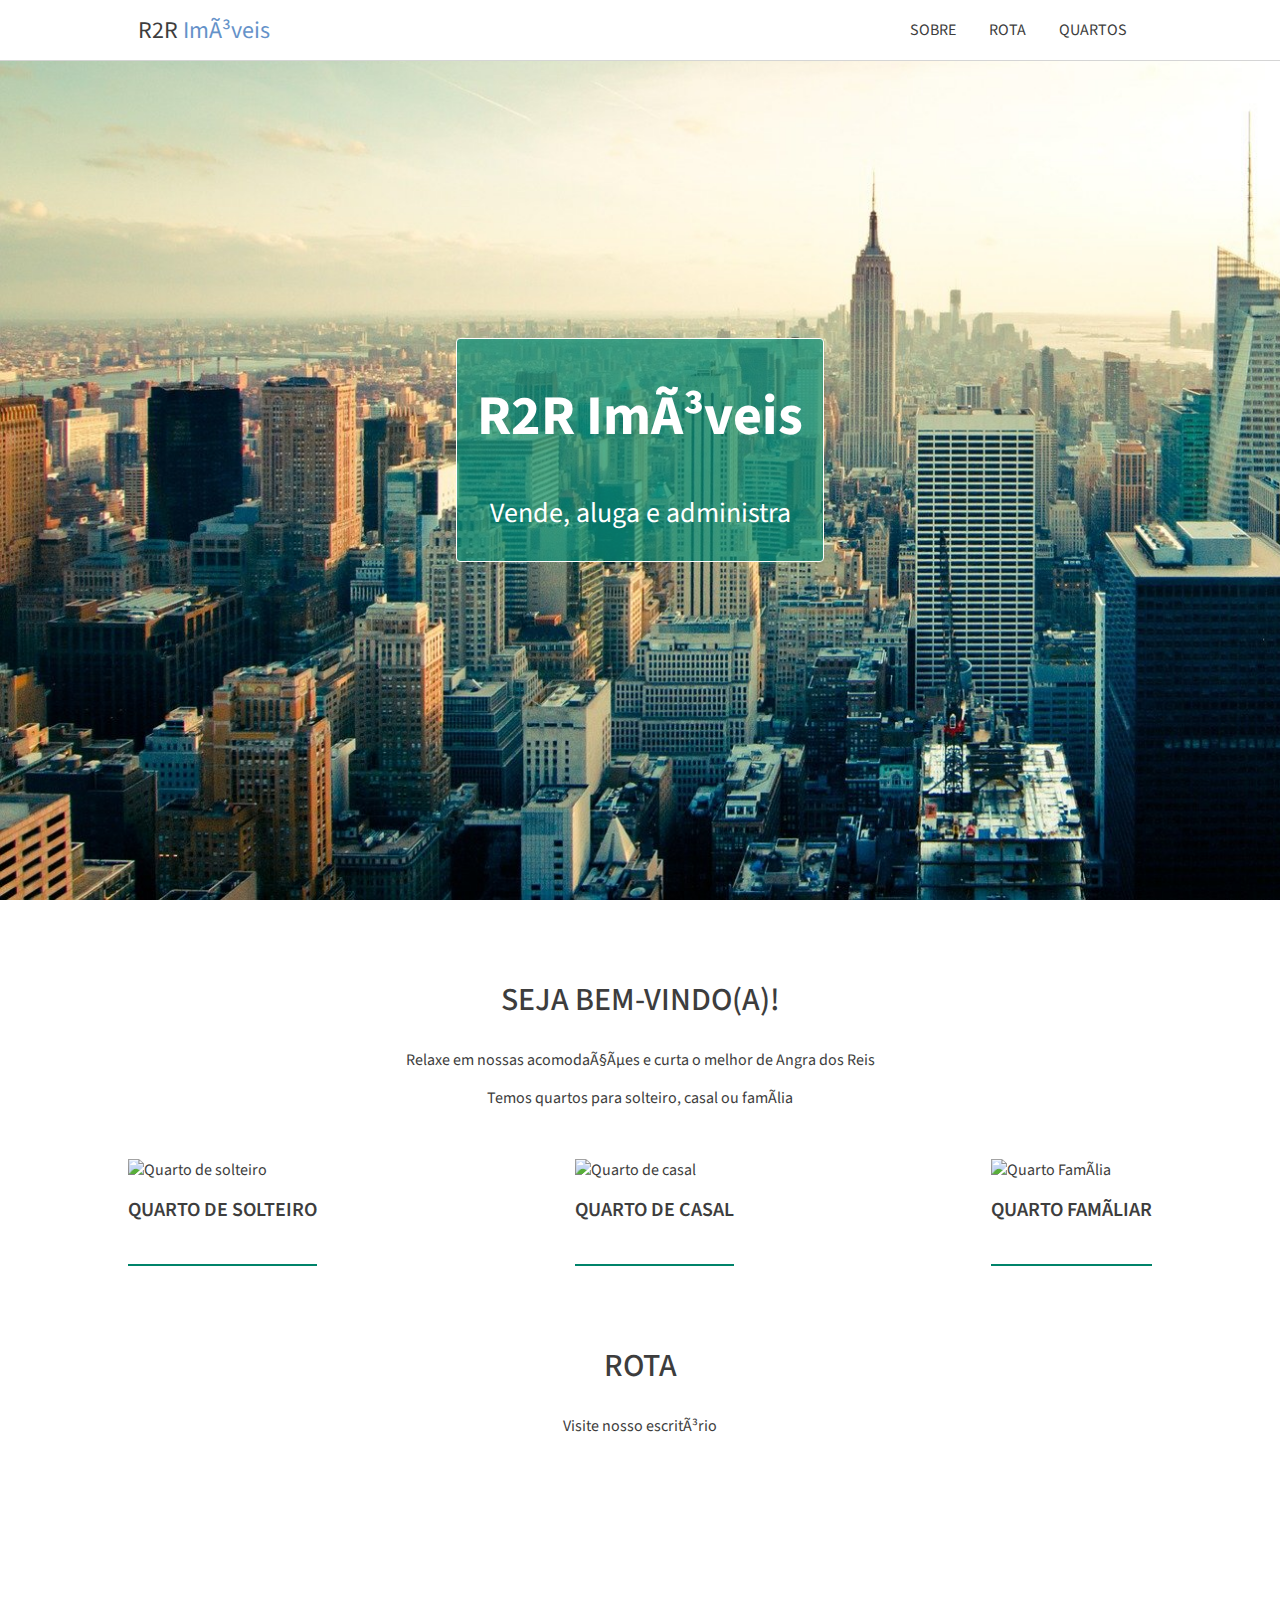
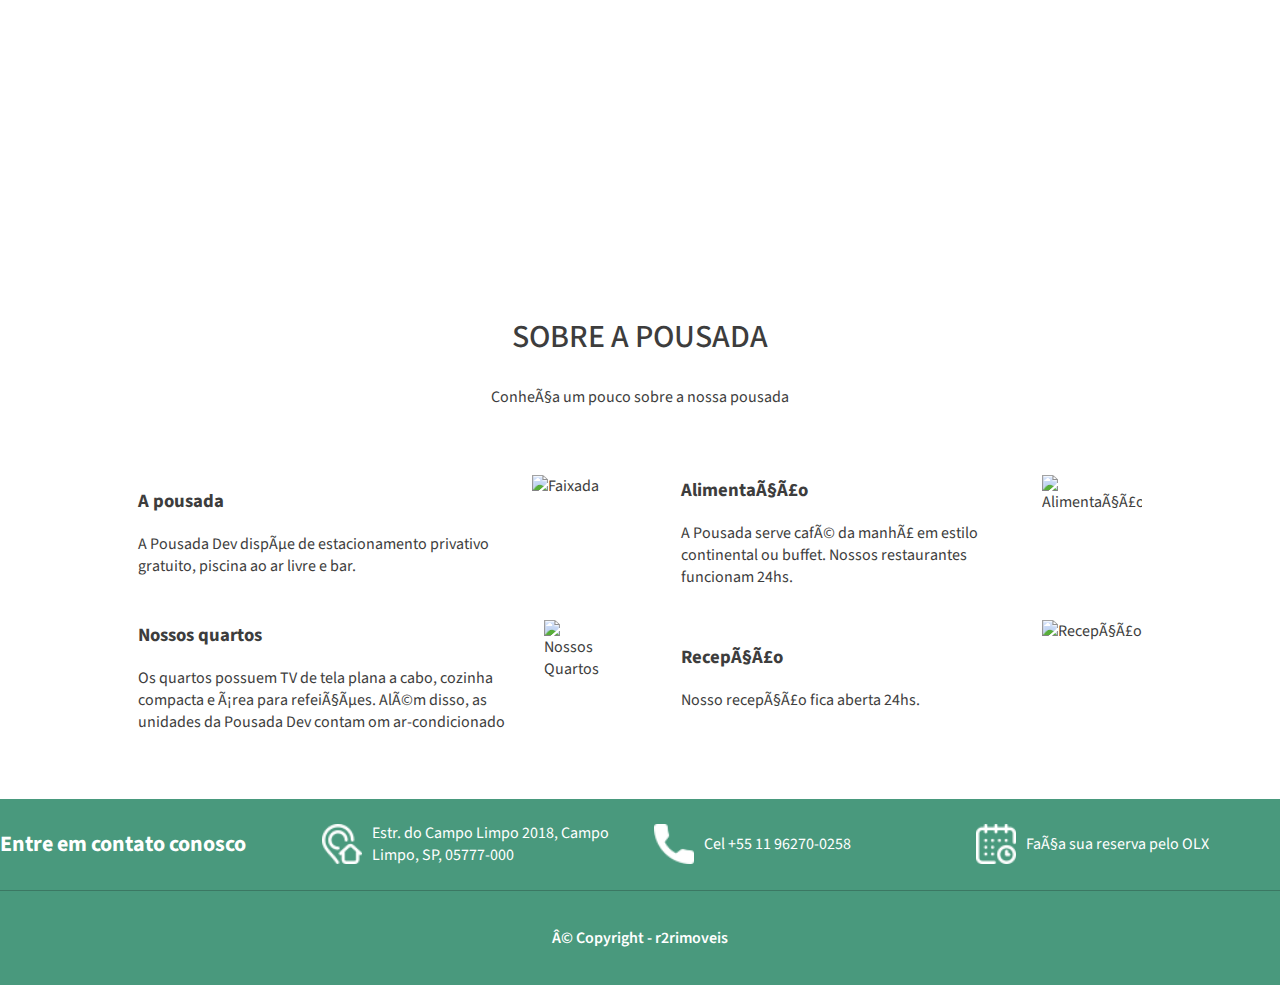
==== index.html @ be710195 "commit initial" ====
<!DOCTYPE html>
<html lang="pt=BR">

<head>
    <meta charset="UFT-8">
    <meta name="viewport" content="width=device-width, initial-scale=1.0">
    <link rel="stylesheet" href="style.css">
    <link href="https://fonts.googleapis.com/css2?family=Source+Sans+Pro:ital,wght@0,200;0,300;0,400;0,600;0,700;0,900;1,200;1,300;1,400;1,600;1,700;1,900&display=swap" rel="stylesheet">
    <title>R2R Imóveis</title>
</head>

<body>
    <div class="topo">
        <div class="limitar-container container">
            <a href="#" class="titulo">R2R <span>Imóveis</span></a>

            <div>
                <a class="link" href="#sobre">Sobre</a>
                <a class="link" href="#rota">Rota</a>
                <a class="link" href="quartos.html">Quartos</a>
            </div>
        </div>
    </div>

    <div>
        <div class="titulo-site">
            <div class="titulo-site-descricao">
                <h1>R2R Imóveis</h1>
                <p>Vende, aluga e administra</p>
            </div>
        </div>

        <div class="limitar-container titulo-box">
            <h2>Seja Bem-vindo(a)!</h2>
            <p>Relaxe em nossas acomodações e curta o melhor de Angra dos Reis</p>
            <p>Temos quartos para solteiro, casal ou família</p>
        </div>

        <div class="quartos limitar-container">
            <a href="quartos.html#solteiro" class="quarto">
                <img src="assets/quarto-solteiro1.jpg" title="Quarto de solteiro" alt="Quarto de solteiro" />
                <p>Quarto de Solteiro</p>
            </a>

            <a href="quartos.html#casal" class="quarto">
                <img src="assets/quarto-casal1.jpg" title="Quarto de casal" alt="Quarto de casal" />
                <p> Quarto de Casal</p>
            </a>

            <a href="quartos.html#familia" class="quarto">
                <img src="assets/quarto-familia1.jpg" title="Quarto Família" alt="Quarto Família" />
                <p>Quarto Famíliar</p>
            </a>
        </div>

        <div id="rota" class="limitar-container titulo-box">
            <h2>Rota</h2>
            <p>Visite nosso escritório</p>
        </div>

        <div class="container-rota">
            <iframe src="https://www.google.com/maps/embed?pb=!1m18!1m12!1m3!1d3655.0331739186922!2d-46.76894048521326!3d-23.63898297034805!2m3!1f0!2f0!3f0!3m2!1i1024!2i768!4f13.1!3m3!1m2!1s0x94ce53f2da364331%3A0xf12eb9d6894ebe27!2sR2RImoveis!5e0!3m2!1spt-BR!2sbr!4v1620959410190!5m2!1spt-BR!2sbr"
                width="100%" height="350" style="border:0;" allowfullscreen="" loading="lazy"></iframe>
        </div>

        <div id="sobre" class="limitar-container titulo-box container-descricao">
            <h2>Sobre a Pousada</h2>
            <p>Conheça um pouco sobre a nossa pousada</p>
        </div>

        <div class="limitar-container descricoes">
            <div class="descricao">
                <div class="descricao-conteudo">
                    <h3>A pousada</h3>
                    <p>A Pousada Dev dispõe de estacionamento privativo gratuito, piscina ao ar livre e bar.</p>
                </div>
                <img class="descricao-img" src="assets/img1.jpg" title="Faixada" alt="Faixada" />
            </div>

            <div class="descricao">
                <div class="descricao-conteudo">
                    <h3>Alimentação</h3>
                    <p>A Pousada serve café da manhã em estilo continental ou buffet. Nossos restaurantes funcionam 24hs.</p>
                </div>
                <img class="descricao-img" src="assets/img3.jpg" title="Alimentação" alt="Alimentação" />
            </div>

            <div class="descricao">
                <div class="descricao-conteudo">
                    <h3>Nossos quartos</h3>
                    <p>Os quartos possuem TV de tela plana a cabo, cozinha compacta e área para refeições. Além disso, as unidades da Pousada Dev contam om ar-condicionado</p>
                </div>
                <img class="descricao-img" src="assets/img2.jpg" title="Nossos Quartos" alt="Nossos Quartos" />
            </div>

            <div class="descricao">
                <div class="descricao-conteudo">
                    <h3>Recepção</h3>
                    <p>Nosso recepção fica aberta 24hs.</p>
                </div>
                <img class="descricao-img" src="assets/img5.jpg" title="Recepção" alt="Recepção" />
            </div>
        </div>
    </div>


    <div class="rodape">
        <div class="timitar-container rodape-container">
            <div class="rodape-info">
                <h4>Entre em contato conosco</h4>
            </div>

            <a class="rodape-info rodape-link" target="_blank" href="https://goo.gl/maps/a3397i9UEbhdSEMMA">
                <img class="rodape-icone" src="assets/icones/endereco.png" title="Ícone endereco" alt="endereco">
                <p> Estr. do Campo Limpo 2018, Campo Limpo, SP, 05777-000</p>
            </a>

            <div class="rodape-info">
                <img class="rodape-icone" src="assets/icones/telefone.png" title="Telefone" alt="telefone" />
                <p>Cel +55 11 96270-0258</p>
            </div>

            <a class="rodape-info rodape-link" href="https://www.olx.com.br/perfil/r2rimoveis-89e0d348" target="_blank">
                <img class="rodape-icone" src="assets/icones/calendario.png" alt="calendario">
                <p>Faça sua reserva pelo OLX</p>
            </a>

            <div class="rodape-copright">
                <p>© Copyright - r2rimoveis</p>
            </div>
        </div>
    </div>

</body>

</html>
---- style.css ----
* {
    box-sizing: border-box;
}

body {
    margin: 0;
    padding: 0;
    color: #3d3d3d;
    font-family: 'Source Sans Pro', sans-serif;
    background-color: #fff;
}

.container {
    max-width: 1024px;
}

.topo {
    position: fixed;
    width: 100%;
    background-color: #fff;
    border-bottom: 1px solid #d5d5d5;
}

.topo .container {
    display: flex;
    align-items: center;
    justify-content: space-between;
    width: 100%;
    height: 60px;
    padding: 0 10px;
    margin: 0 auto;
}

.titulo {
    margin: 0 40px 0 0;
    font-size: 24px;
    text-decoration: none;
    color: #3d3d3d;
}

.link {
    text-transform: uppercase;
    line-height: 18px;
    text-decoration: none;
    padding: 0px 15px 10px 15px;
    color: #3d3d3d
}

.link:hover {
    border-bottom: 3px solid #6592c9;
}

.titulo span {
    color: #6592c9;
}

.titulo-site {
    background-image: url('assets/img-fundo.jpg');
    background-repeat: no-repeat;
    background-size: cover;
    height: 100vh;
    display: flex;
    justify-content: center;
    align-items: center;
}

.titulo-site-descricao {
    color: #fff;
    font-size: 28px;
    background-color: #0a9077b3;
    border: 1px solid;
    padding: 0 20px;
    border-radius: 4px;
    text-align: center;
}

.quartos {
    display: flex;
    justify-content: space-between;
}

.quarto {
    margin-right: 30px;
    padding-bottom: 20px;
    border-bottom: 2px solid #00836a;
    text-decoration: none;
    color: #3d3d3d;
}

.quarto:last-child {
    margin-right: 0px;
}

.limitar-container {
    max-width: 1024px;
    margin: 0 auto;
}

.container-rota {
    display: flex;
    align-items: center;
    justify-content: center;
}

.titulo-box {
    text-align: center;
    margin-bottom: 50px;
    padding-top: 50px;
}

.titulo-box h2 {
    font-size: 32px;
    font-weight: 500;
    text-transform: uppercase;
}

img {
    width: 100%;
}

.quarto p {
    font-size: 20px;
    font-weight: 600;
    text-transform: uppercase;
    text-align: center;
    margin-top: 15px;
}

.descricoes {
    display: flex;
    flex-wrap: wrap;
    justify-content: space-between;
    padding-bottom: 50px;
}

.descricao {
    display: flex;
    width: 45%;
    margin: 0 10px;
    align-items: center;
    justify-content: space-between;
}

.descricao-img {
    width: 100px;
    height: 113px;
    object-fit: cover;
    margin-left: 10px;
}

.rodape-copright {
    text-align: center;
    padding: 20px;
    border-top: 1px solid #3b7863;
    color: #fff;
    font-weight: 600;
    width: 100%;
}

.rodape {
    background-color: #49997d;
    color: #fff;
}

.rodape h4 {
    font-size: 22px;
}

.rodape-container {
    display: flex;
    flex-wrap: wrap;
    justify-content: space-between;
}

.rodape-info {
    width: 23%;
    display: flex;
    align-items: center;
}

.rodape-link {
    margin-right: 10px;
    color: #fff;
    text-decoration: none;
}

.rodape-icone {
    width: 40px;
    height: 40px;
    margin-right: 10px;
}
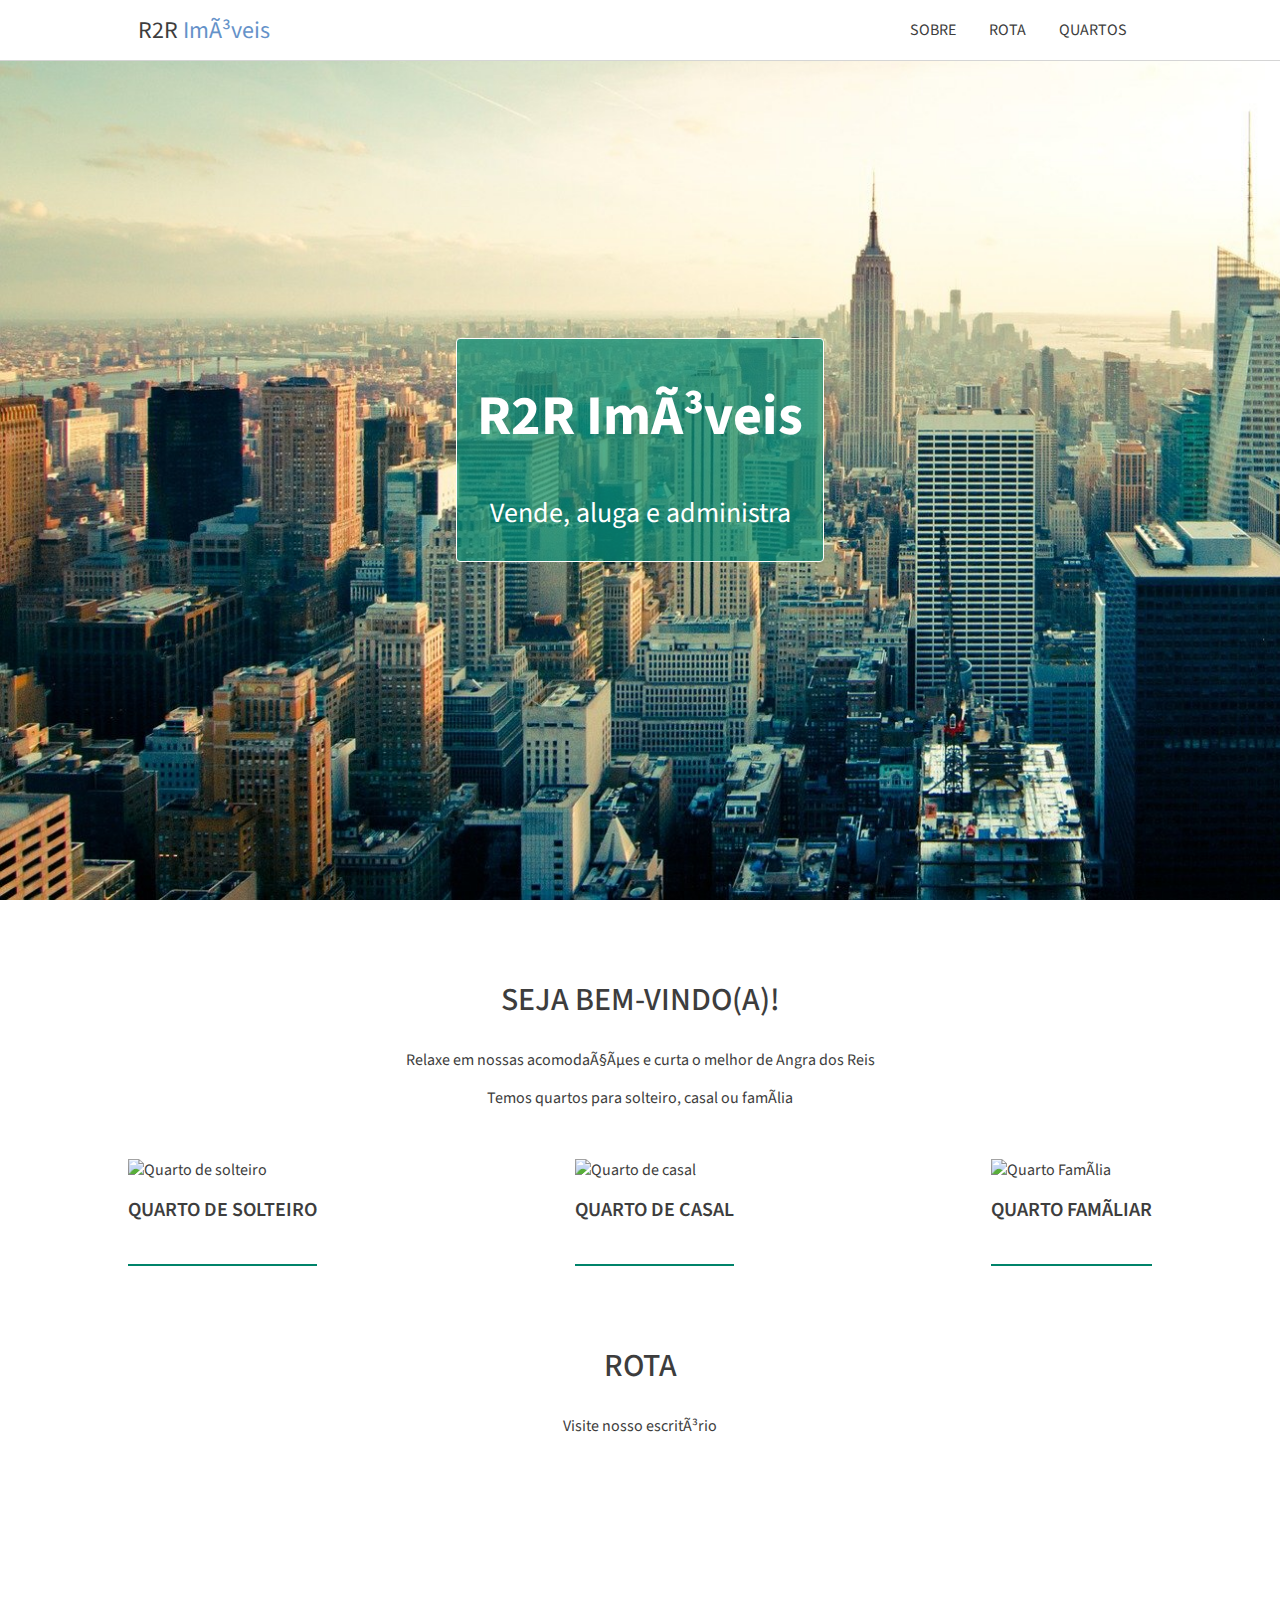
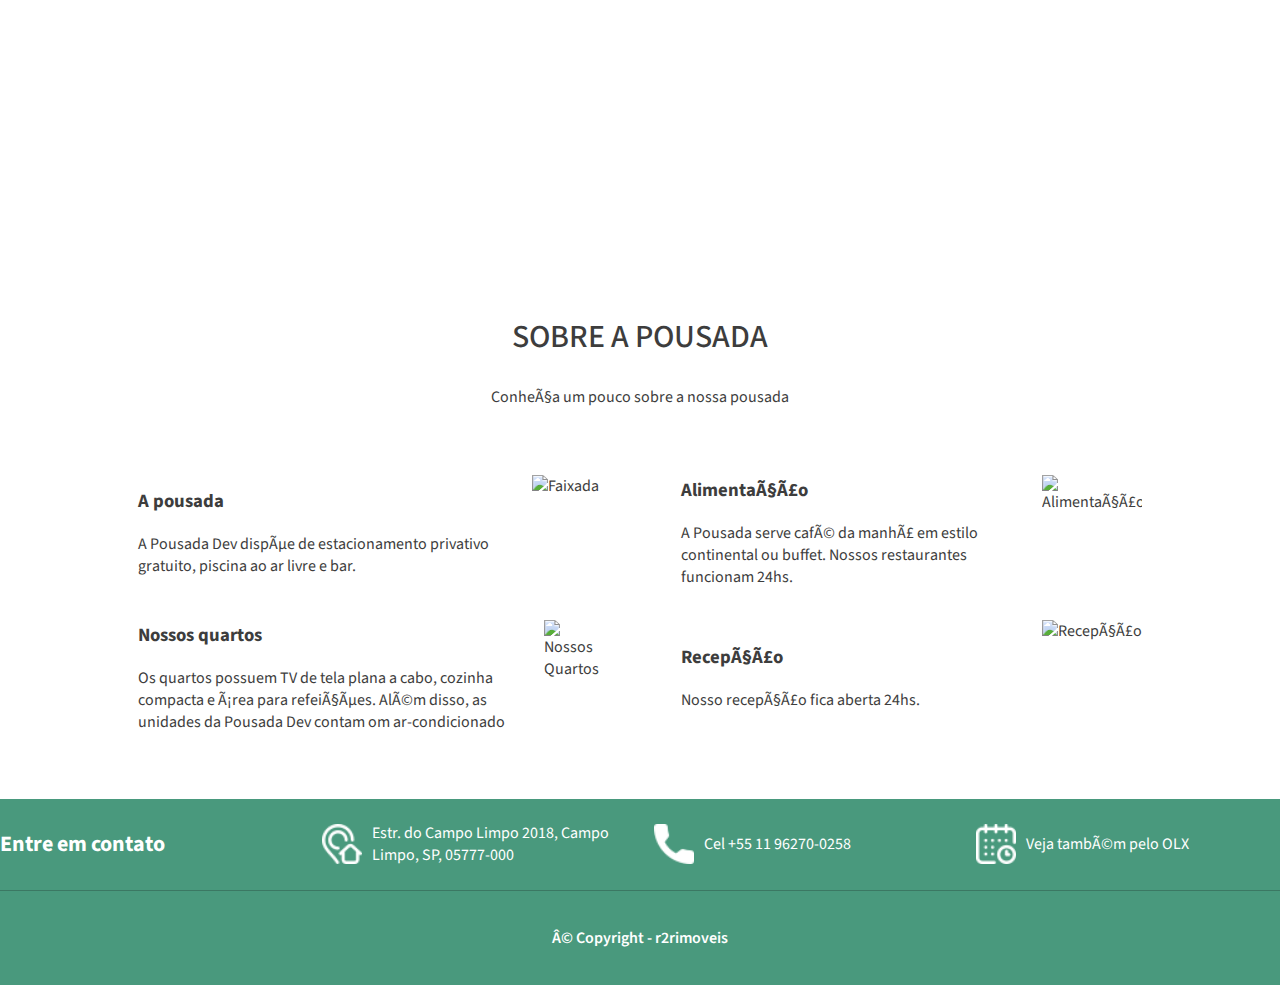
==== commit 1f4b00bf: "adicionado estilo css e atualizado alguns itens da pagina" ====
--- a/index.html
+++ b/index.html
@@ -107,7 +107,7 @@
     <div class="rodape">
         <div class="timitar-container rodape-container">
             <div class="rodape-info">
-                <h4>Entre em contato conosco</h4>
+                <h4>Entre em contato</h4>
             </div>
 
             <a class="rodape-info rodape-link" target="_blank" href="https://goo.gl/maps/a3397i9UEbhdSEMMA">
@@ -122,7 +122,7 @@
 
             <a class="rodape-info rodape-link" href="https://www.olx.com.br/perfil/r2rimoveis-89e0d348" target="_blank">
                 <img class="rodape-icone" src="assets/icones/calendario.png" alt="calendario">
-                <p>Faça sua reserva pelo OLX</p>
+                <p>Veja também pelo OLX</p>
             </a>
 
             <div class="rodape-copright">
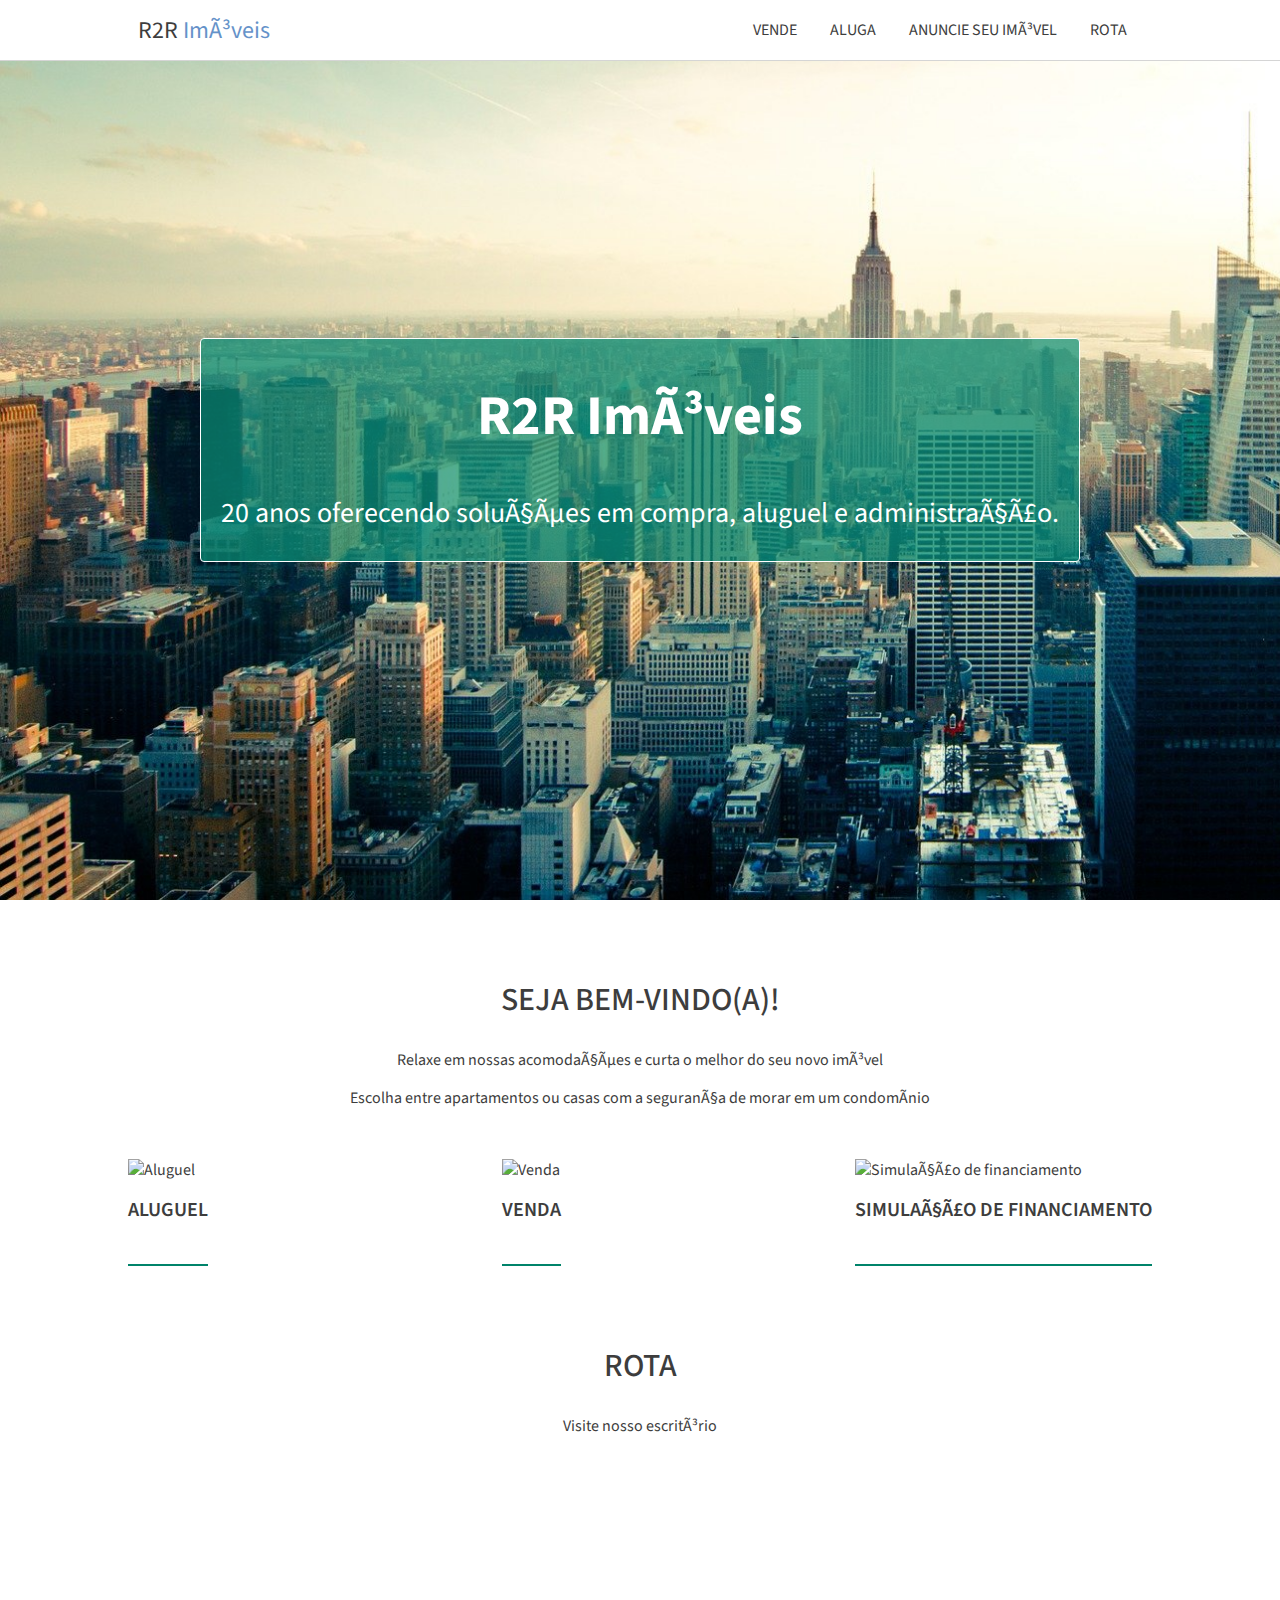
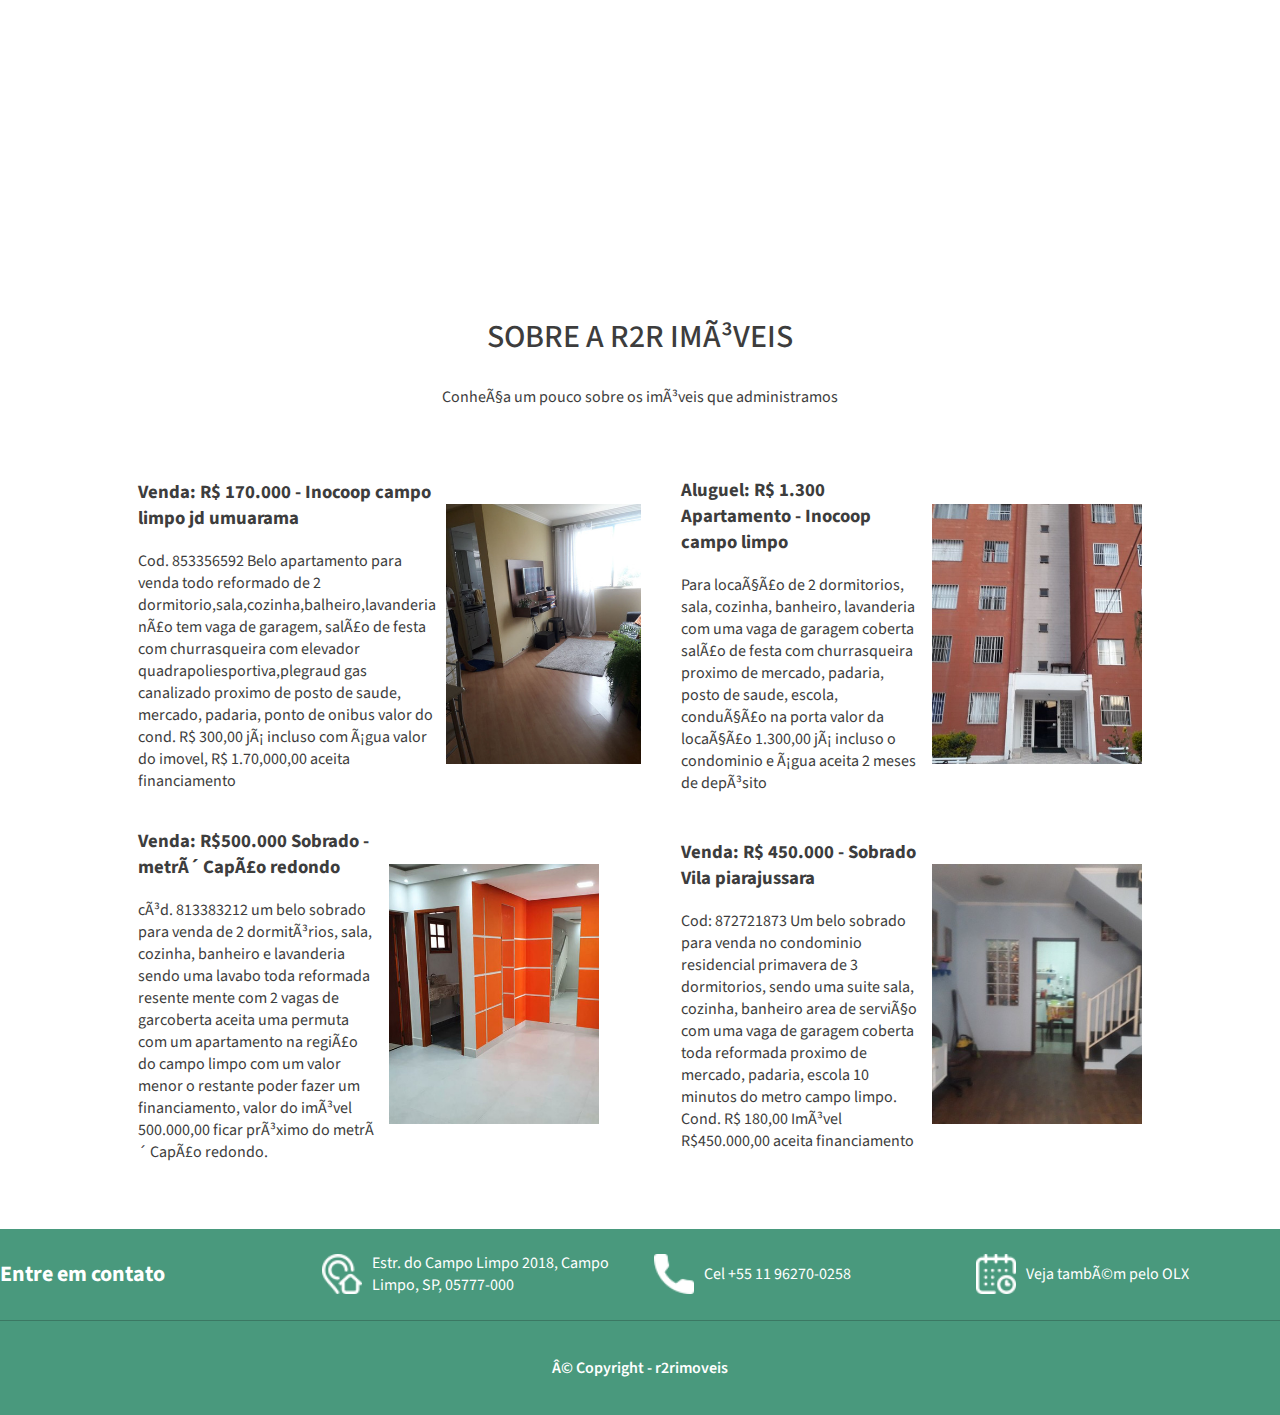
==== commit c61ea1bb: "refatorado index" ====
--- a/index.html
+++ b/index.html
@@ -13,11 +13,11 @@
     <div class="topo">
         <div class="limitar-container container">
             <a href="#" class="titulo">R2R <span>Imóveis</span></a>
-
             <div>
-                <a class="link" href="#sobre">Sobre</a>
+                <a class="link" href="#sobre">Vende</a>
+                <a class="link" href="aluga.html">Aluga</a>
+                <a class="link" href="Formulario.html">Anuncie seu imóvel</a>
                 <a class="link" href="#rota">Rota</a>
-                <a class="link" href="quartos.html">Quartos</a>
             </div>
         </div>
     </div>
@@ -26,30 +26,30 @@
         <div class="titulo-site">
             <div class="titulo-site-descricao">
                 <h1>R2R Imóveis</h1>
-                <p>Vende, aluga e administra</p>
+                <p>20 anos oferecendo soluções em compra, aluguel e administração.</p>
             </div>
         </div>
 
         <div class="limitar-container titulo-box">
             <h2>Seja Bem-vindo(a)!</h2>
-            <p>Relaxe em nossas acomodações e curta o melhor de Angra dos Reis</p>
-            <p>Temos quartos para solteiro, casal ou família</p>
+            <p>Relaxe em nossas acomodações e curta o melhor do seu novo imóvel</p>
+            <p>Escolha entre apartamentos ou casas com a segurança de morar em um condomínio</p>
         </div>
 
         <div class="quartos limitar-container">
-            <a href="quartos.html#solteiro" class="quarto">
-                <img src="assets/quarto-solteiro1.jpg" title="Quarto de solteiro" alt="Quarto de solteiro" />
-                <p>Quarto de Solteiro</p>
+            <a href="#" class="quarto">
+                <img src="assets/quarto-solteiro1.jpg" title="Aluguel" alt="Aluguel" />
+                <p>Aluguel</p>
             </a>
 
-            <a href="quartos.html#casal" class="quarto">
-                <img src="assets/quarto-casal1.jpg" title="Quarto de casal" alt="Quarto de casal" />
-                <p> Quarto de Casal</p>
+            <a href="#" class="quarto">
+                <img src="assets/quarto-casal1.jpg" title="Venda" alt="Venda" />
+                <p>Venda</p>
             </a>
 
-            <a href="quartos.html#familia" class="quarto">
-                <img src="assets/quarto-familia1.jpg" title="Quarto Família" alt="Quarto Família" />
-                <p>Quarto Famíliar</p>
+            <a href="#" class="quarto">
+                <img src="assets/quarto-familia1.jpg" title="Simulação de financiamento" alt="Simulação de financiamento" />
+                <p>Simulação de financiamento</p>
             </a>
         </div>
 
@@ -64,39 +64,43 @@
         </div>
 
         <div id="sobre" class="limitar-container titulo-box container-descricao">
-            <h2>Sobre a Pousada</h2>
-            <p>Conheça um pouco sobre a nossa pousada</p>
+            <h2>Sobre a R2R Imóveis</h2>
+            <p>Conheça um pouco sobre os imóveis que administramos</p>
         </div>
 
         <div class="limitar-container descricoes">
             <div class="descricao">
                 <div class="descricao-conteudo">
-                    <h3>A pousada</h3>
-                    <p>A Pousada Dev dispõe de estacionamento privativo gratuito, piscina ao ar livre e bar.</p>
+                    <h3>Venda: R$ 170.000 - Inocoop campo limpo jd umuarama </h3>
+                    <p>Cod. 853356592 Belo apartamento para venda todo reformado de 2 dormitorio,sala,cozinha,balheiro,lavanderia não tem vaga de garagem, salão de festa com churrasqueira com elevador quadrapoliesportiva,plegraud gas canalizado proximo de
+                        posto de saude, mercado, padaria, ponto de onibus valor do cond. R$ 300,00 já incluso com água valor do imovel, R$ 1.70,000,00 aceita financiamento</p>
                 </div>
                 <img class="descricao-img" src="assets/img1.jpg" title="Faixada" alt="Faixada" />
             </div>
 
             <div class="descricao">
                 <div class="descricao-conteudo">
-                    <h3>Alimentação</h3>
-                    <p>A Pousada serve café da manhã em estilo continental ou buffet. Nossos restaurantes funcionam 24hs.</p>
+                    <h3>Aluguel: R$ 1.300 Apartamento - Inocoop campo limpo</h3>
+                    <p>Para locação de 2 dormitorios, sala, cozinha, banheiro, lavanderia com uma vaga de garagem coberta salão de festa com churrasqueira proximo de mercado, padaria, posto de saude, escola, condução na porta valor da locação 1.300,00 já
+                        incluso o condominio e água aceita 2 meses de depósito</p>
                 </div>
                 <img class="descricao-img" src="assets/img3.jpg" title="Alimentação" alt="Alimentação" />
             </div>
 
             <div class="descricao">
                 <div class="descricao-conteudo">
-                    <h3>Nossos quartos</h3>
-                    <p>Os quartos possuem TV de tela plana a cabo, cozinha compacta e área para refeições. Além disso, as unidades da Pousada Dev contam om ar-condicionado</p>
+                    <h3>Venda: R$500.000 Sobrado - metrô Capão redondo</h3>
+                    <p>cód. 813383212 um belo sobrado para venda de 2 dormitórios, sala, cozinha, banheiro e lavanderia sendo uma lavabo toda reformada resente mente com 2 vagas de garcoberta aceita uma permuta com um apartamento na região do campo limpo
+                        com um valor menor o restante poder fazer um financiamento, valor do imóvel 500.000,00 ficar próximo do metrô Capão redondo.</p>
                 </div>
-                <img class="descricao-img" src="assets/img2.jpg" title="Nossos Quartos" alt="Nossos Quartos" />
+                <img class="descricao-img" src="assets/img4.jpg" title="Nossos Quartos" alt="Nossos Quartos" />
             </div>
 
             <div class="descricao">
                 <div class="descricao-conteudo">
-                    <h3>Recepção</h3>
-                    <p>Nosso recepção fica aberta 24hs.</p>
+                    <h3>Venda: R$ 450.000 - Sobrado Vila piarajussara</h3>
+                    <p>Cod: 872721873 Um belo sobrado para venda no condominio residencial primavera de 3 dormitorios, sendo uma suite sala, cozinha, banheiro area de serviço com uma vaga de garagem coberta toda reformada proximo de mercado, padaria, escola
+                        10 minutos do metro campo limpo. Cond. R$ 180,00 Imóvel R$450.000,00 aceita financiamento</p>
                 </div>
                 <img class="descricao-img" src="assets/img5.jpg" title="Recepção" alt="Recepção" />
             </div>
--- a/style.css
+++ b/style.css
@@ -64,6 +64,26 @@
     align-items: center;
 }
 
+.titulo-site-contrucao {
+    background-image: url('assets/contrucao.webp');
+    background-repeat: no-repeat;
+    background-size: cover;
+    height: 100vh;
+    display: flex;
+    justify-content: center;
+    align-items: center;
+}
+
+.titulo-site-contrucao2 {
+    background-image: url('assets/contrucao2.webp');
+    background-repeat: no-repeat;
+    background-size: cover;
+    height: 100vh;
+    display: flex;
+    justify-content: center;
+    align-items: center;
+}
+
 .titulo-site-descricao {
     color: #fff;
     font-size: 28px;
@@ -142,8 +162,8 @@
 }
 
 .descricao-img {
-    width: 100px;
-    height: 113px;
+    width: 210px;
+    height: 260px;
     object-fit: cover;
     margin-left: 10px;
 }
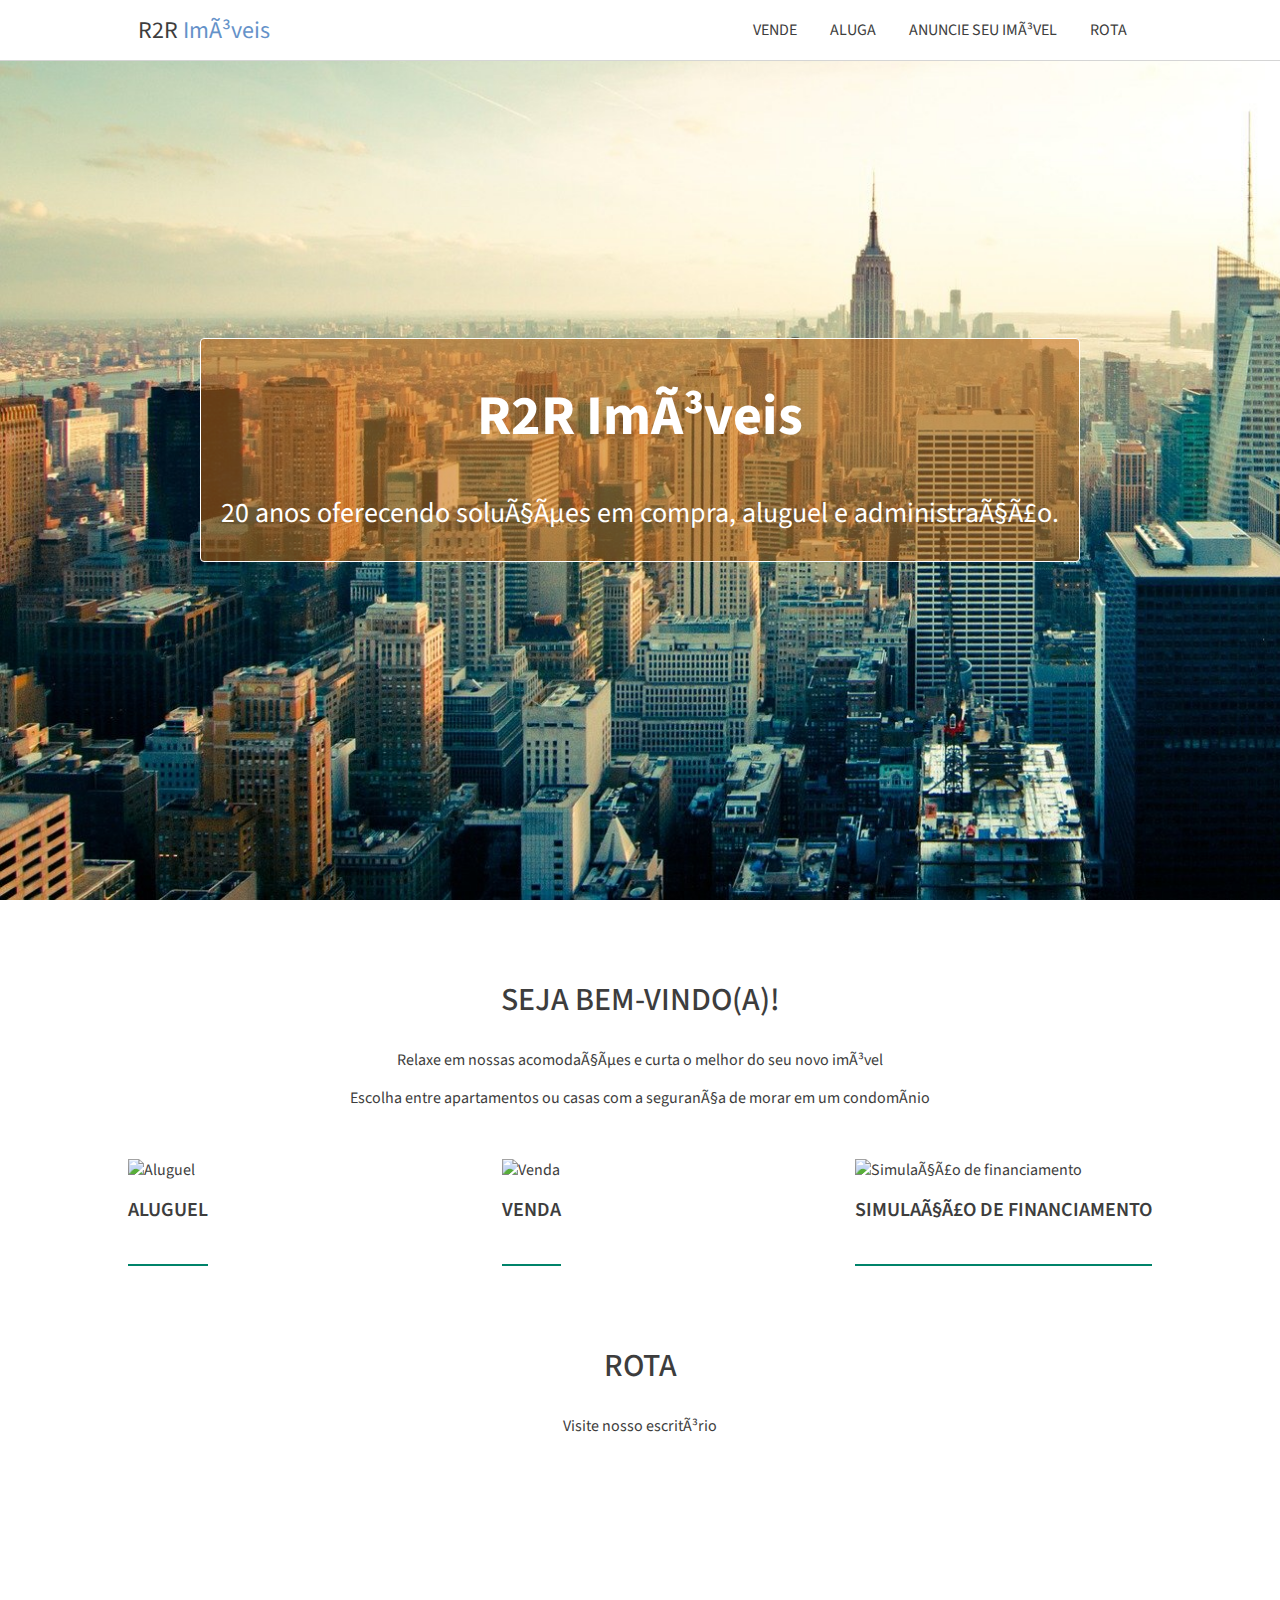
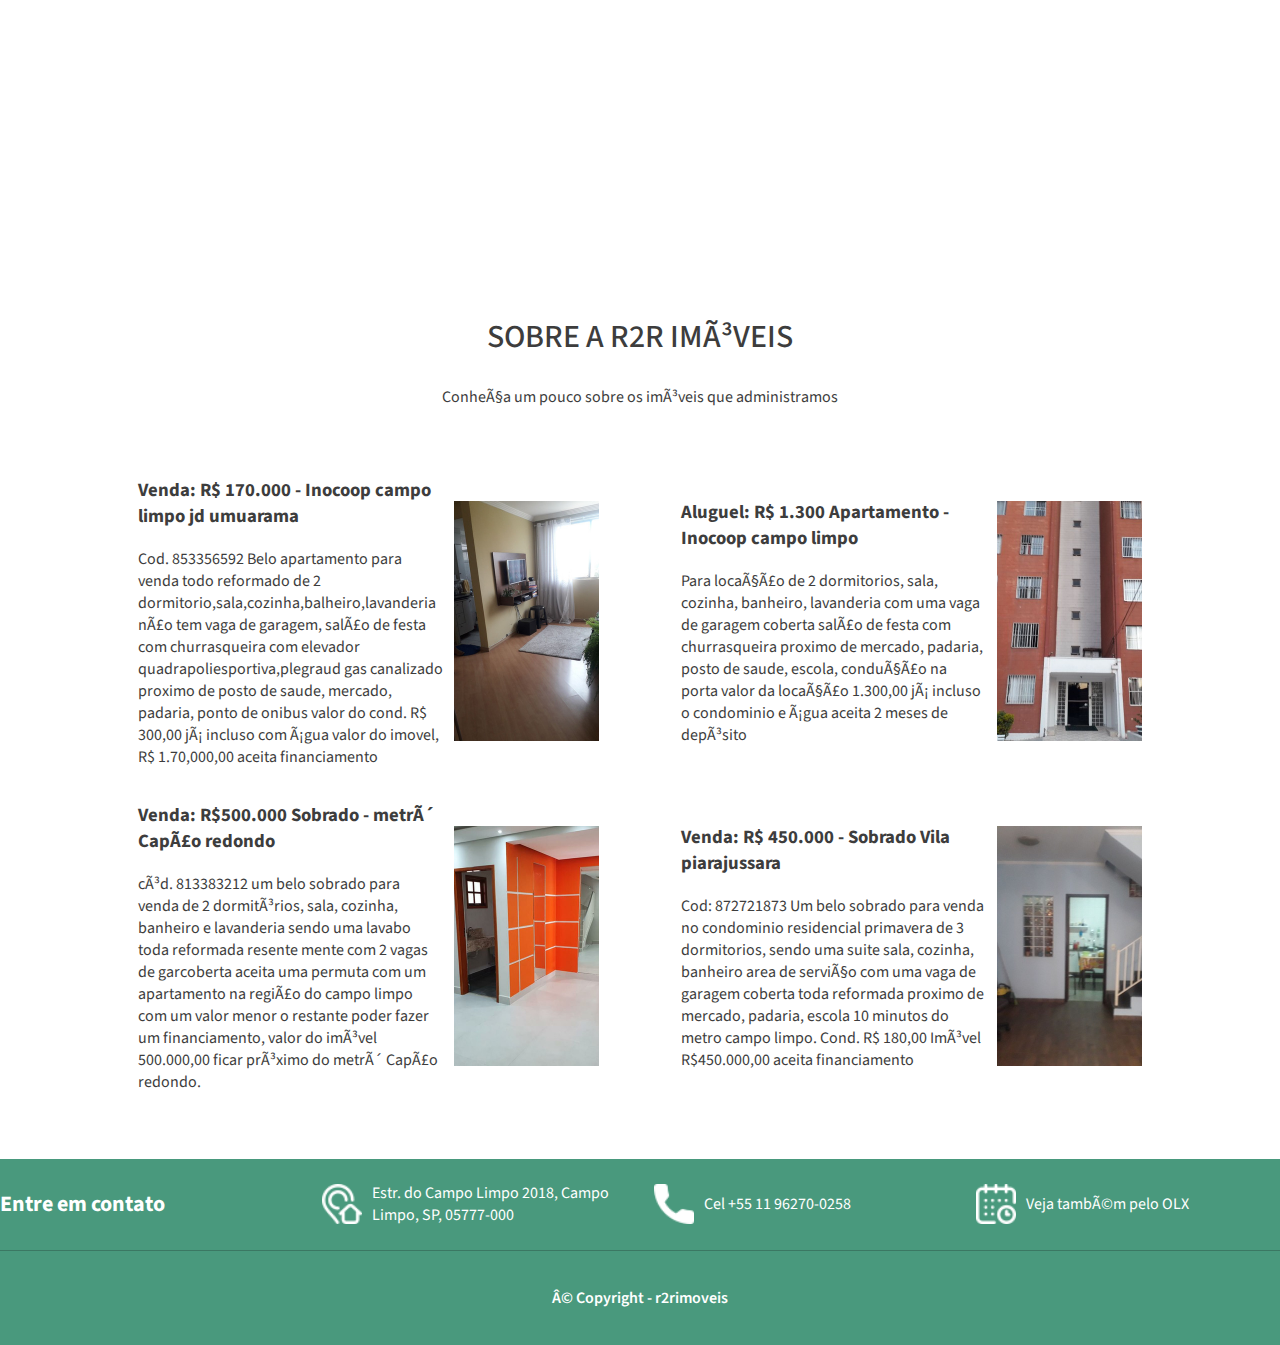
==== commit 3b1cbdff: "bugs lang" ====
--- a/index.html
+++ b/index.html
@@ -1,5 +1,5 @@
 <!DOCTYPE html>
-<html lang="pt=BR">
+<html lang="pt-BR">
 
 <head>
     <meta charset="UFT-8">
--- a/style.css
+++ b/style.css
@@ -87,7 +87,7 @@
 .titulo-site-descricao {
     color: #fff;
     font-size: 28px;
-    background-color: #0a9077b3;
+    background-color: #c4650d85;
     border: 1px solid;
     padding: 0 20px;
     border-radius: 4px;
@@ -162,8 +162,8 @@
 }
 
 .descricao-img {
-    width: 210px;
-    height: 260px;
+    width: 145px;
+    height: 240px;
     object-fit: cover;
     margin-left: 10px;
 }
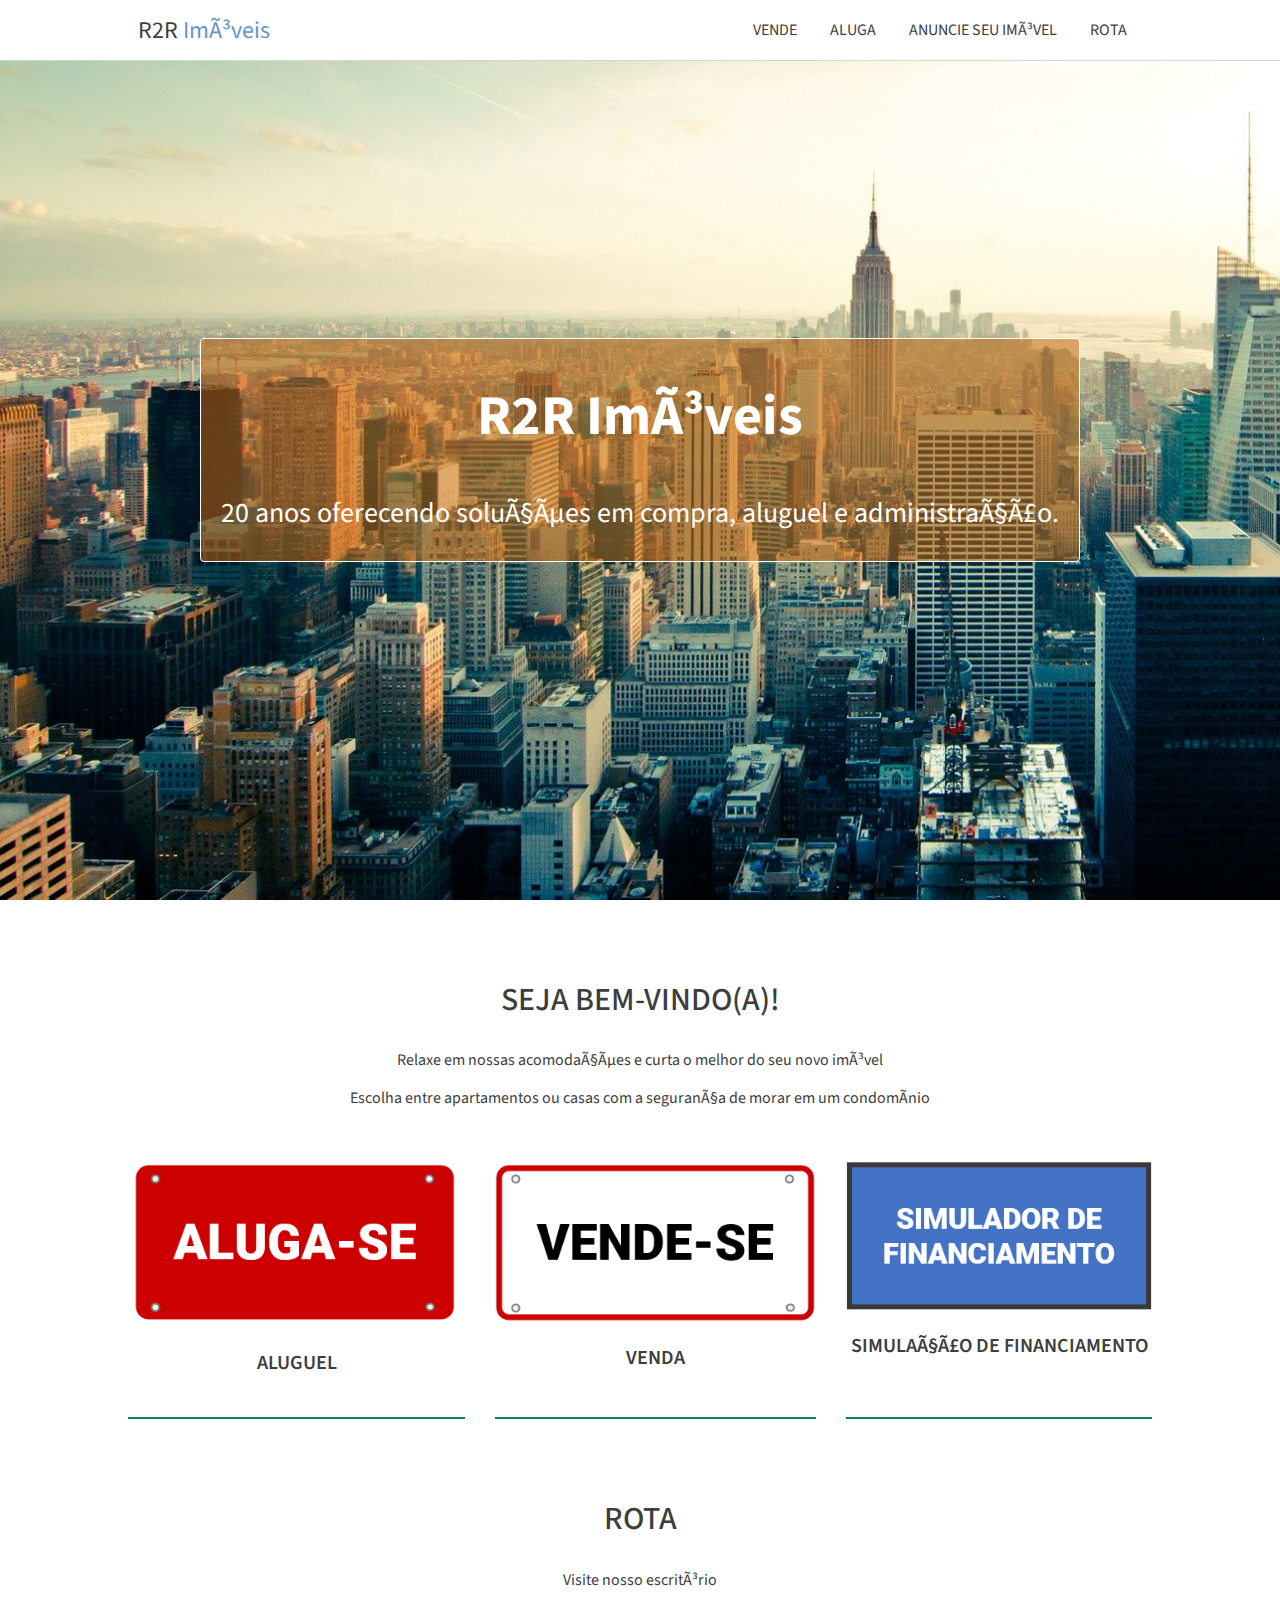
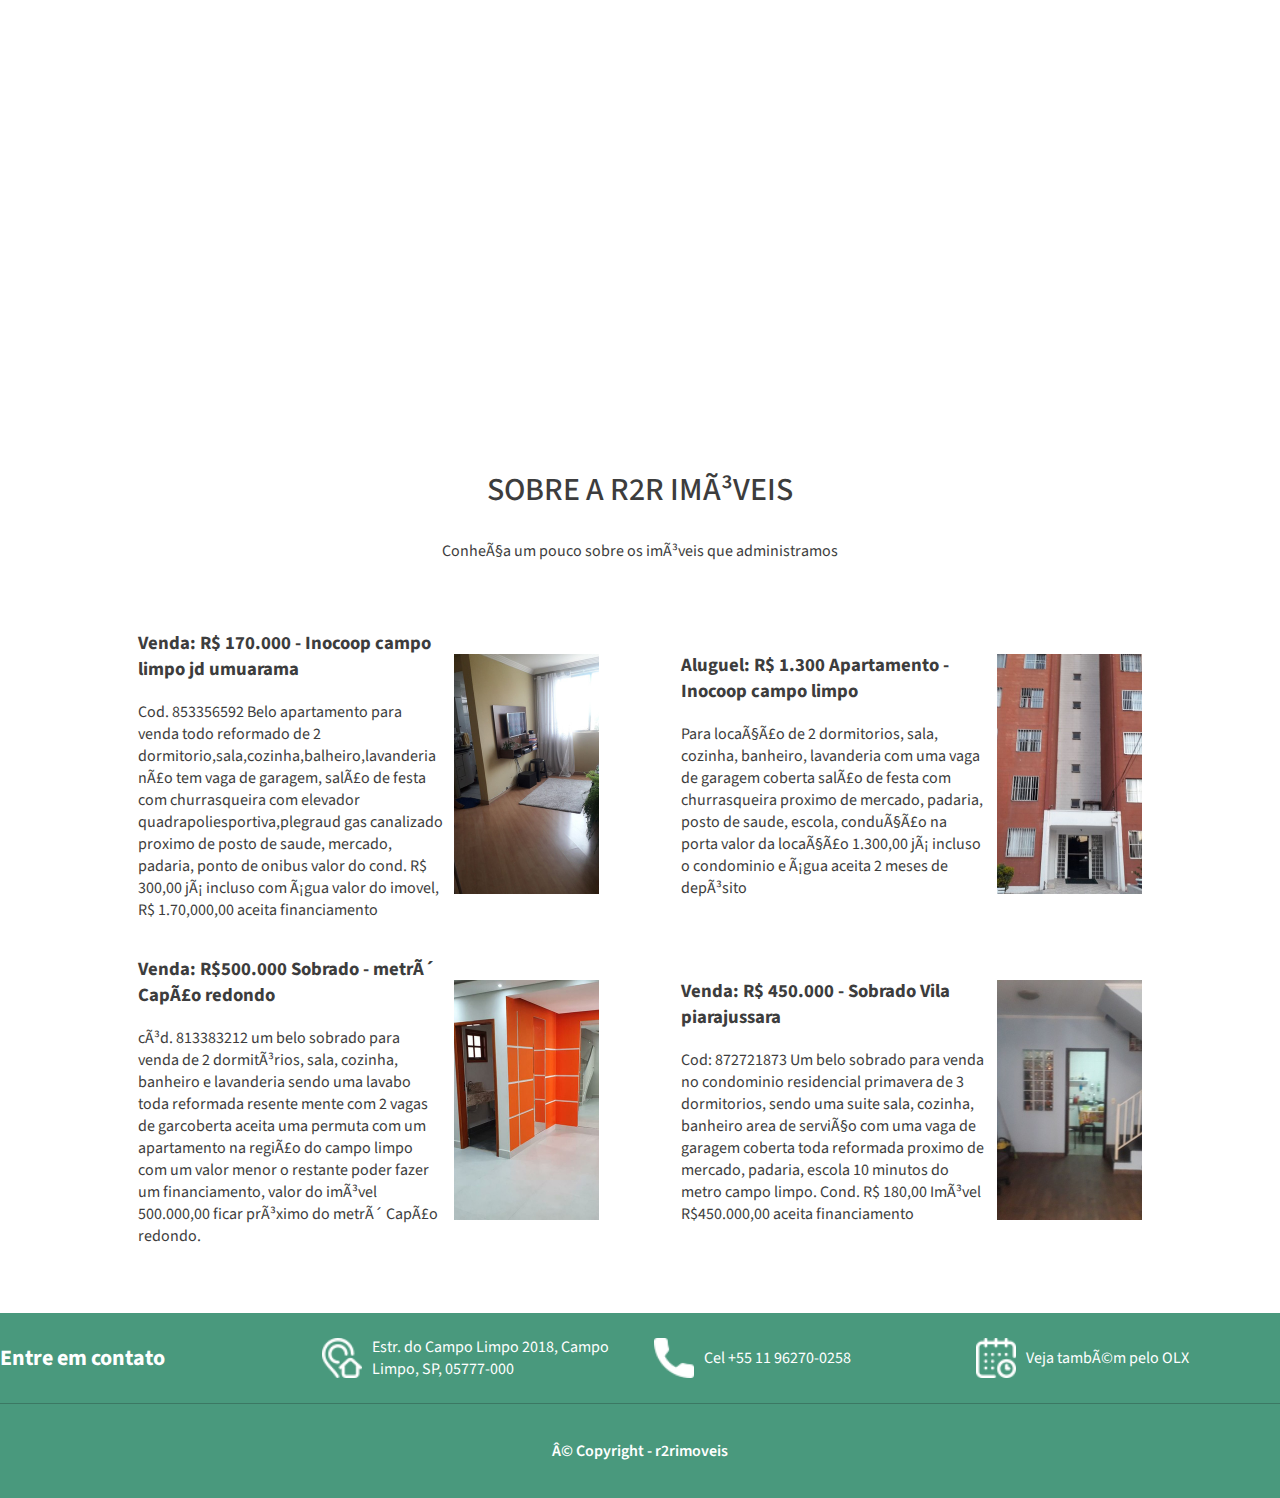
==== commit 6baad06b: "atualizando img" ====
--- a/index.html
+++ b/index.html
@@ -38,17 +38,17 @@
 
         <div class="quartos limitar-container">
             <a href="#" class="quarto">
-                <img src="assets/quarto-solteiro1.jpg" title="Aluguel" alt="Aluguel" />
+                <img src="assets/aluga-se.png" title="Aluguel" alt="Aluguel" />
                 <p>Aluguel</p>
             </a>
 
             <a href="#" class="quarto">
-                <img src="assets/quarto-casal1.jpg" title="Venda" alt="Venda" />
+                <img src="assets/vende-se.png" title="Venda" alt="Venda" />
                 <p>Venda</p>
             </a>
 
             <a href="#" class="quarto">
-                <img src="assets/quarto-familia1.jpg" title="Simulação de financiamento" alt="Simulação de financiamento" />
+                <img src="assets/simulador.png" title="Simulação de financiamento" alt="Simulação de financiamento" />
                 <p>Simulação de financiamento</p>
             </a>
         </div>
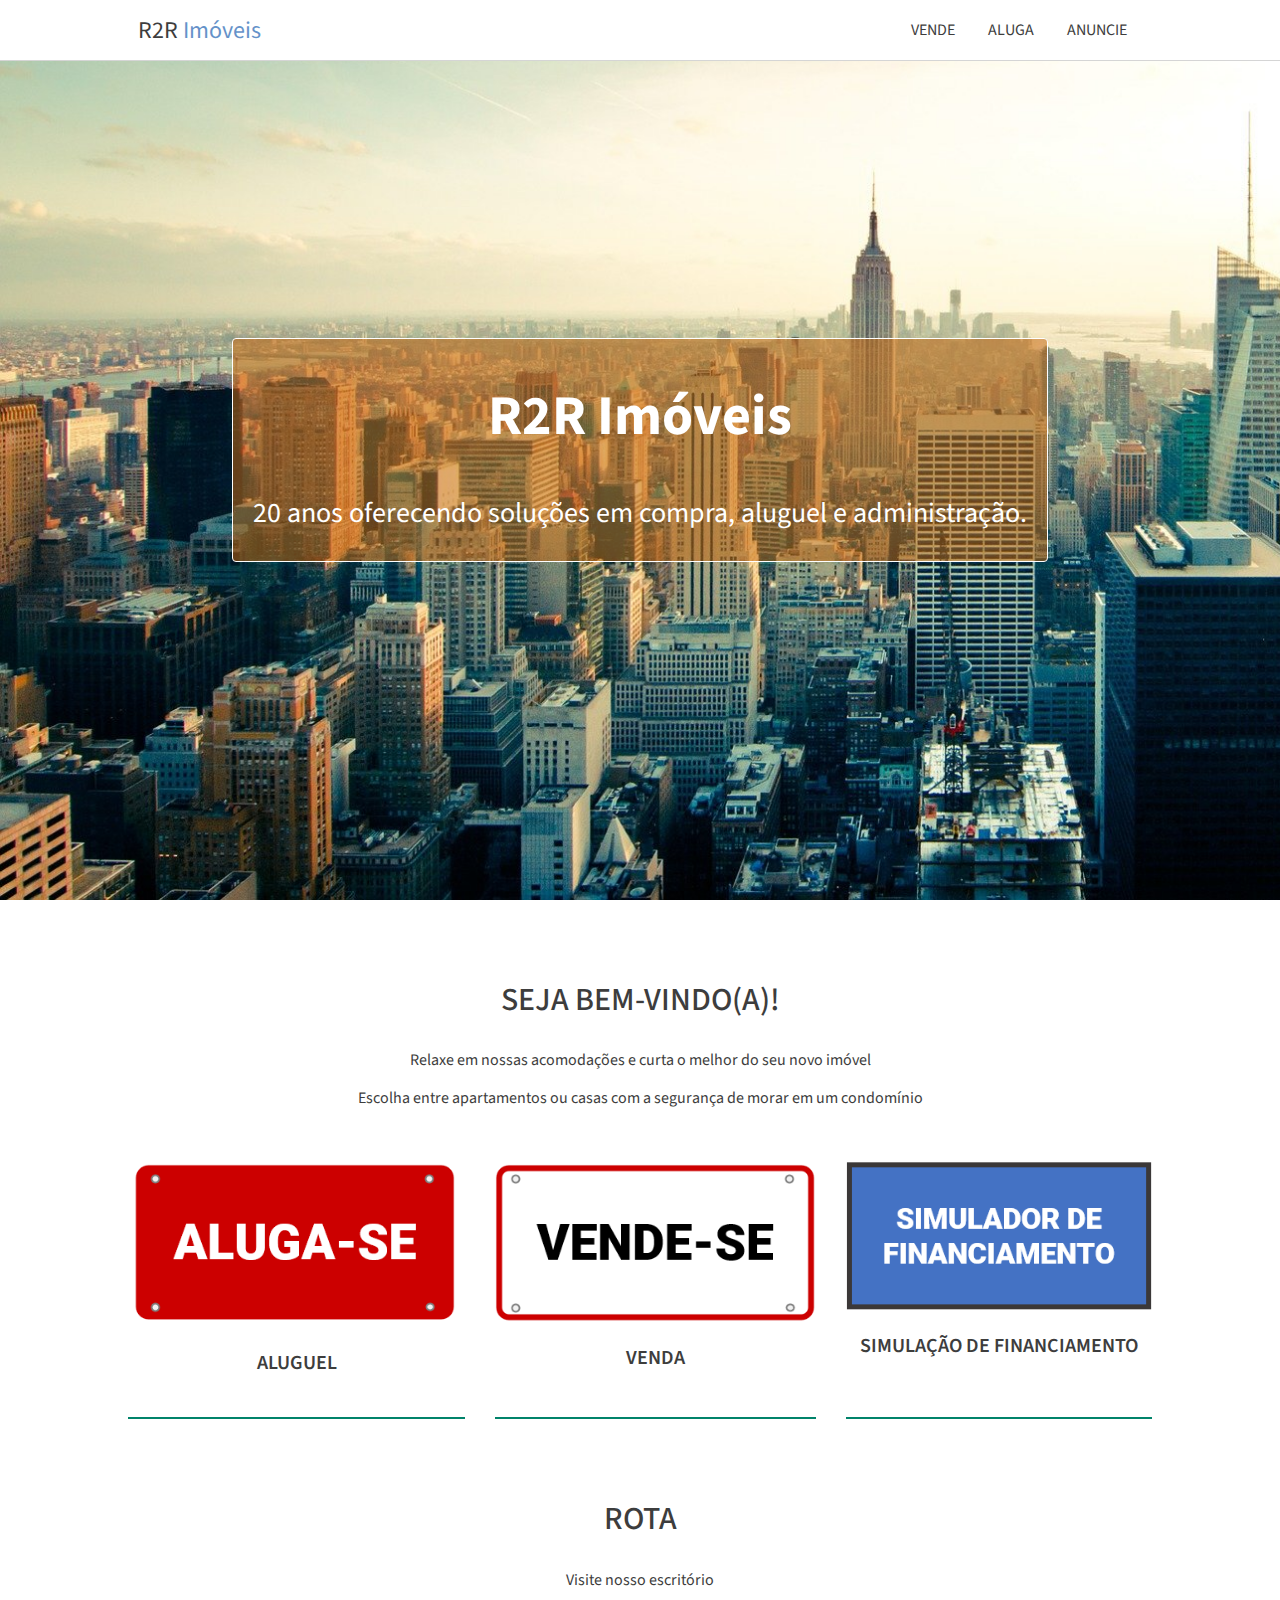
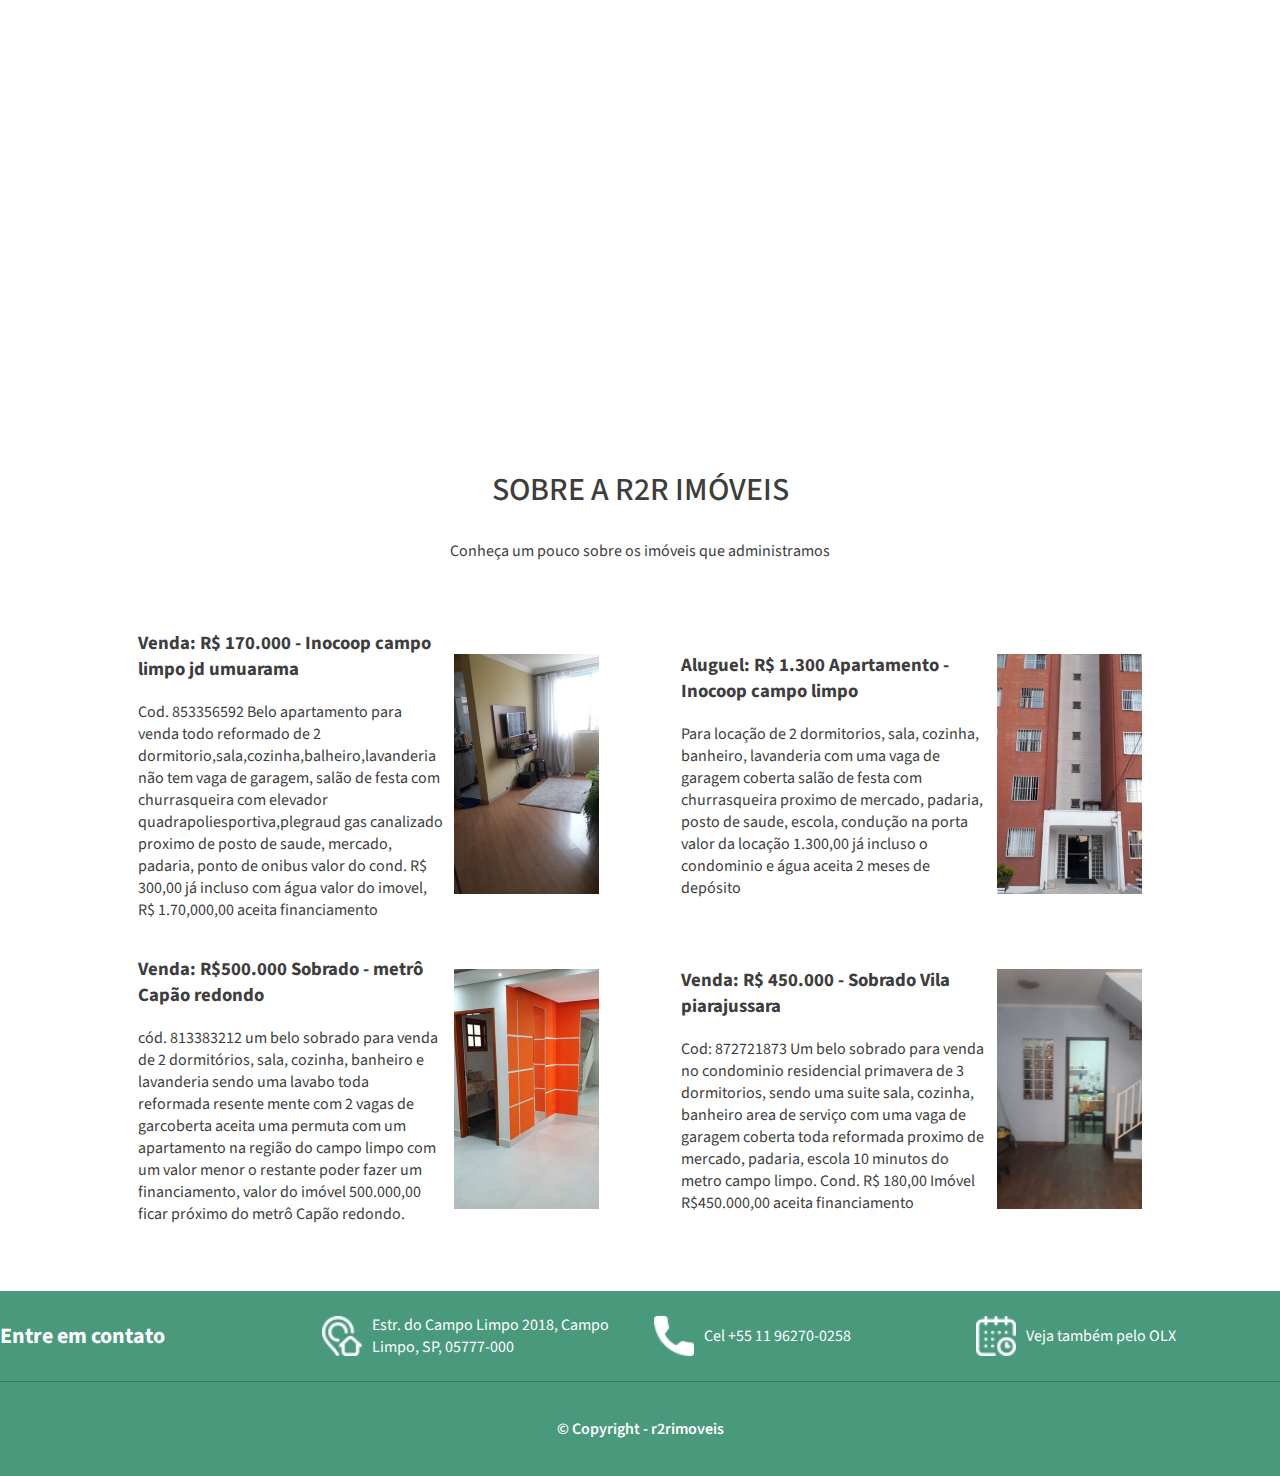
==== commit 644d6473: "melhorias no topo" ====
--- a/index.html
+++ b/index.html
@@ -2,7 +2,7 @@
 <html lang="pt-BR">
 
 <head>
-    <meta charset="UFT-8">
+    <meta charset="UTF-8">
     <meta name="viewport" content="width=device-width, initial-scale=1.0">
     <link rel="stylesheet" href="style.css">
     <link href="https://fonts.googleapis.com/css2?family=Source+Sans+Pro:ital,wght@0,200;0,300;0,400;0,600;0,700;0,900;1,200;1,300;1,400;1,600;1,700;1,900&display=swap" rel="stylesheet">
@@ -16,8 +16,7 @@
             <div>
                 <a class="link" href="#sobre">Vende</a>
                 <a class="link" href="aluga.html">Aluga</a>
-                <a class="link" href="Formulario.html">Anuncie seu imóvel</a>
-                <a class="link" href="#rota">Rota</a>
+                <a class="link" href="formulario.html">Anuncie</a>
             </div>
         </div>
     </div>
--- a/style.css
+++ b/style.css
@@ -122,6 +122,12 @@
     justify-content: center;
 }
 
+iframe {
+    width: 100%;
+    height: 350;
+    border: 0;
+}
+
 .titulo-box {
     text-align: center;
     margin-bottom: 50px;
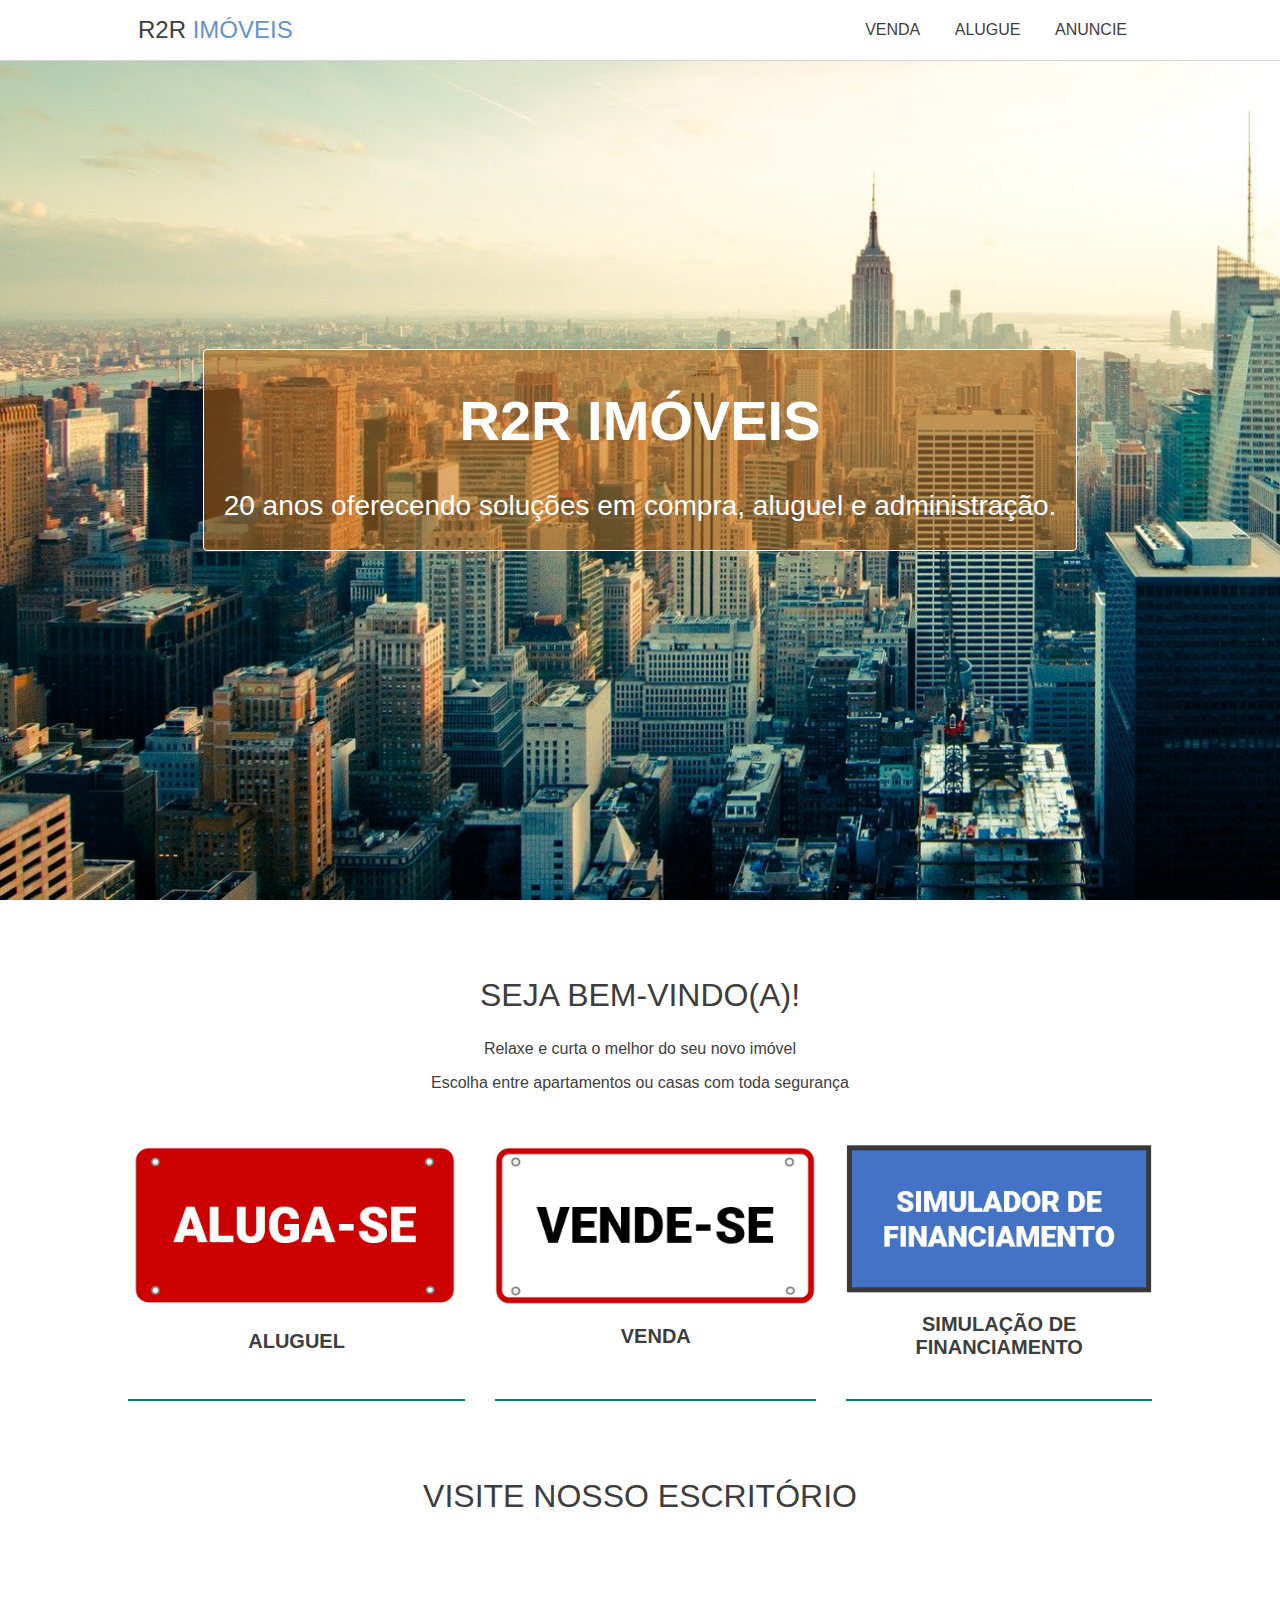
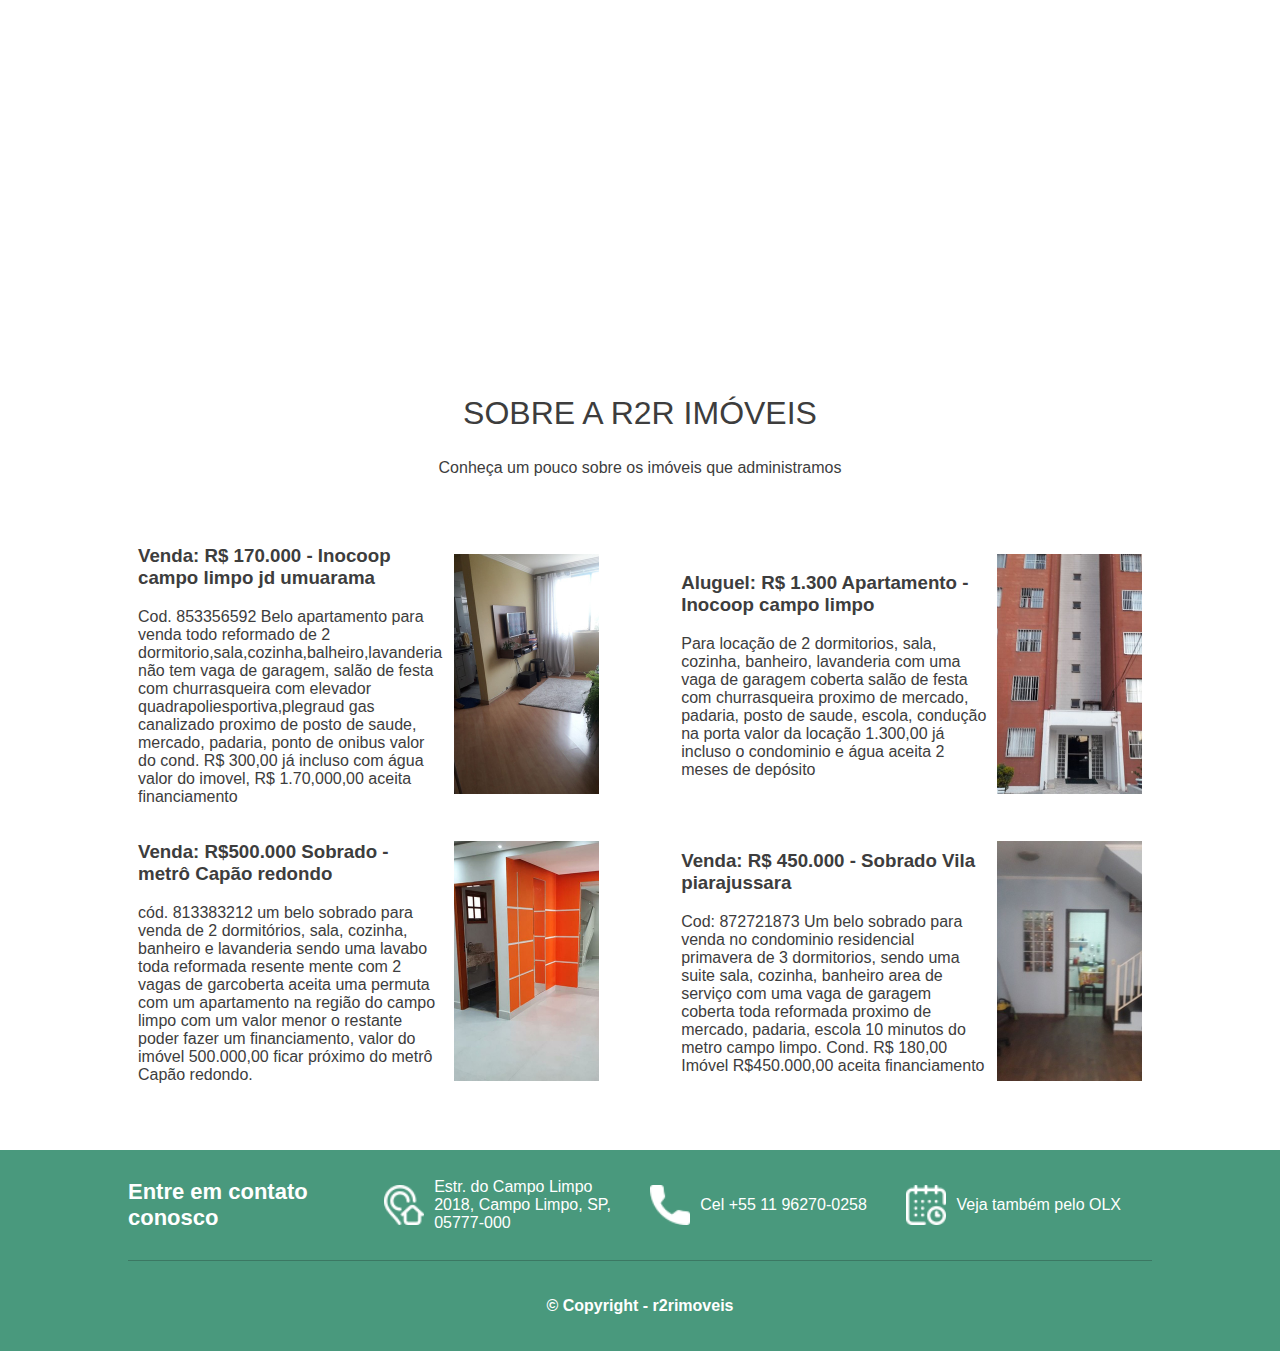
==== commit 248728fe: "update foldes" ====
--- a/index.html
+++ b/index.html
@@ -14,8 +14,8 @@
         <div class="limitar-container container">
             <a href="#" class="titulo">R2R <span>Imóveis</span></a>
             <div>
-                <a class="link" href="#sobre">Vende</a>
-                <a class="link" href="aluga.html">Aluga</a>
+                <a class="link" href="#sobre">Venda</a>
+                <a class="link" href="imoveis.html">Alugue</a>
                 <a class="link" href="formulario.html">Anuncie</a>
             </div>
         </div>
@@ -31,8 +31,8 @@
 
         <div class="limitar-container titulo-box">
             <h2>Seja Bem-vindo(a)!</h2>
-            <p>Relaxe em nossas acomodações e curta o melhor do seu novo imóvel</p>
-            <p>Escolha entre apartamentos ou casas com a segurança de morar em um condomínio</p>
+            <p>Relaxe e curta o melhor do seu novo imóvel</p>
+            <p>Escolha entre apartamentos ou casas com toda segurança</p>
         </div>
 
         <div class="quartos limitar-container">
@@ -53,8 +53,7 @@
         </div>
 
         <div id="rota" class="limitar-container titulo-box">
-            <h2>Rota</h2>
-            <p>Visite nosso escritório</p>
+            <h2>Visite nosso escritório</h2>
         </div>
 
         <div class="container-rota">
@@ -108,25 +107,25 @@
 
 
     <div class="rodape">
-        <div class="timitar-container rodape-container">
+        <div class="limitar-container rodape-container">
             <div class="rodape-info">
-                <h4>Entre em contato</h4>
+                <h4>Entre em contato conosco</h4>
             </div>
 
-            <a class="rodape-info rodape-link" target="_blank" href="https://goo.gl/maps/a3397i9UEbhdSEMMA">
+            <div class="rodape-info rodape-link" target="_blank" href="https://goo.gl/maps/a3397i9UEbhdSEMMA">
                 <img class="rodape-icone" src="assets/icones/endereco.png" title="Ícone endereco" alt="endereco">
                 <p> Estr. do Campo Limpo 2018, Campo Limpo, SP, 05777-000</p>
-            </a>
+            </div>
 
             <div class="rodape-info">
                 <img class="rodape-icone" src="assets/icones/telefone.png" title="Telefone" alt="telefone" />
                 <p>Cel +55 11 96270-0258</p>
             </div>
 
-            <a class="rodape-info rodape-link" href="https://www.olx.com.br/perfil/r2rimoveis-89e0d348" target="_blank">
+            <div class="rodape-info rodape-link" href="https://www.olx.com.br/perfil/r2rimoveis-89e0d348" target="_blank">
                 <img class="rodape-icone" src="assets/icones/calendario.png" alt="calendario">
                 <p>Veja também pelo OLX</p>
-            </a>
+            </div>
 
             <div class="rodape-copright">
                 <p>© Copyright - r2rimoveis</p>
--- a/style.css
+++ b/style.css
@@ -6,7 +6,7 @@
     margin: 0;
     padding: 0;
     color: #3d3d3d;
-    font-family: 'Source Sans Pro', sans-serif;
+    font-family: 'Roboto', sans-serif;
     background-color: #fff;
 }
 
@@ -17,6 +17,7 @@
 .topo {
     position: fixed;
     width: 100%;
+    text-transform: uppercase;
     background-color: #fff;
     border-bottom: 1px solid #d5d5d5;
 }
@@ -64,26 +65,6 @@
     align-items: center;
 }
 
-.titulo-site-contrucao {
-    background-image: url('assets/contrucao.webp');
-    background-repeat: no-repeat;
-    background-size: cover;
-    height: 100vh;
-    display: flex;
-    justify-content: center;
-    align-items: center;
-}
-
-.titulo-site-contrucao2 {
-    background-image: url('assets/contrucao2.webp');
-    background-repeat: no-repeat;
-    background-size: cover;
-    height: 100vh;
-    display: flex;
-    justify-content: center;
-    align-items: center;
-}
-
 .titulo-site-descricao {
     color: #fff;
     font-size: 28px;
@@ -92,6 +73,10 @@
     padding: 0 20px;
     border-radius: 4px;
     text-align: center;
+}
+
+.titulo-site-descricao h1 {
+    text-transform: uppercase;
 }
 
 .quartos {
@@ -114,18 +99,6 @@
 .limitar-container {
     max-width: 1024px;
     margin: 0 auto;
-}
-
-.container-rota {
-    display: flex;
-    align-items: center;
-    justify-content: center;
-}
-
-iframe {
-    width: 100%;
-    height: 350;
-    border: 0;
 }
 
 .titulo-box {
@@ -174,6 +147,15 @@
     margin-left: 10px;
 }
 
+.rodape {
+    background-color: #49997d;
+    color: #fff;
+}
+
+.rodape h4 {
+    font-size: 22px;
+}
+
 .rodape-copright {
     text-align: center;
     padding: 20px;
@@ -181,15 +163,6 @@
     color: #fff;
     font-weight: 600;
     width: 100%;
-}
-
-.rodape {
-    background-color: #49997d;
-    color: #fff;
-}
-
-.rodape h4 {
-    font-size: 22px;
 }
 
 .rodape-container {
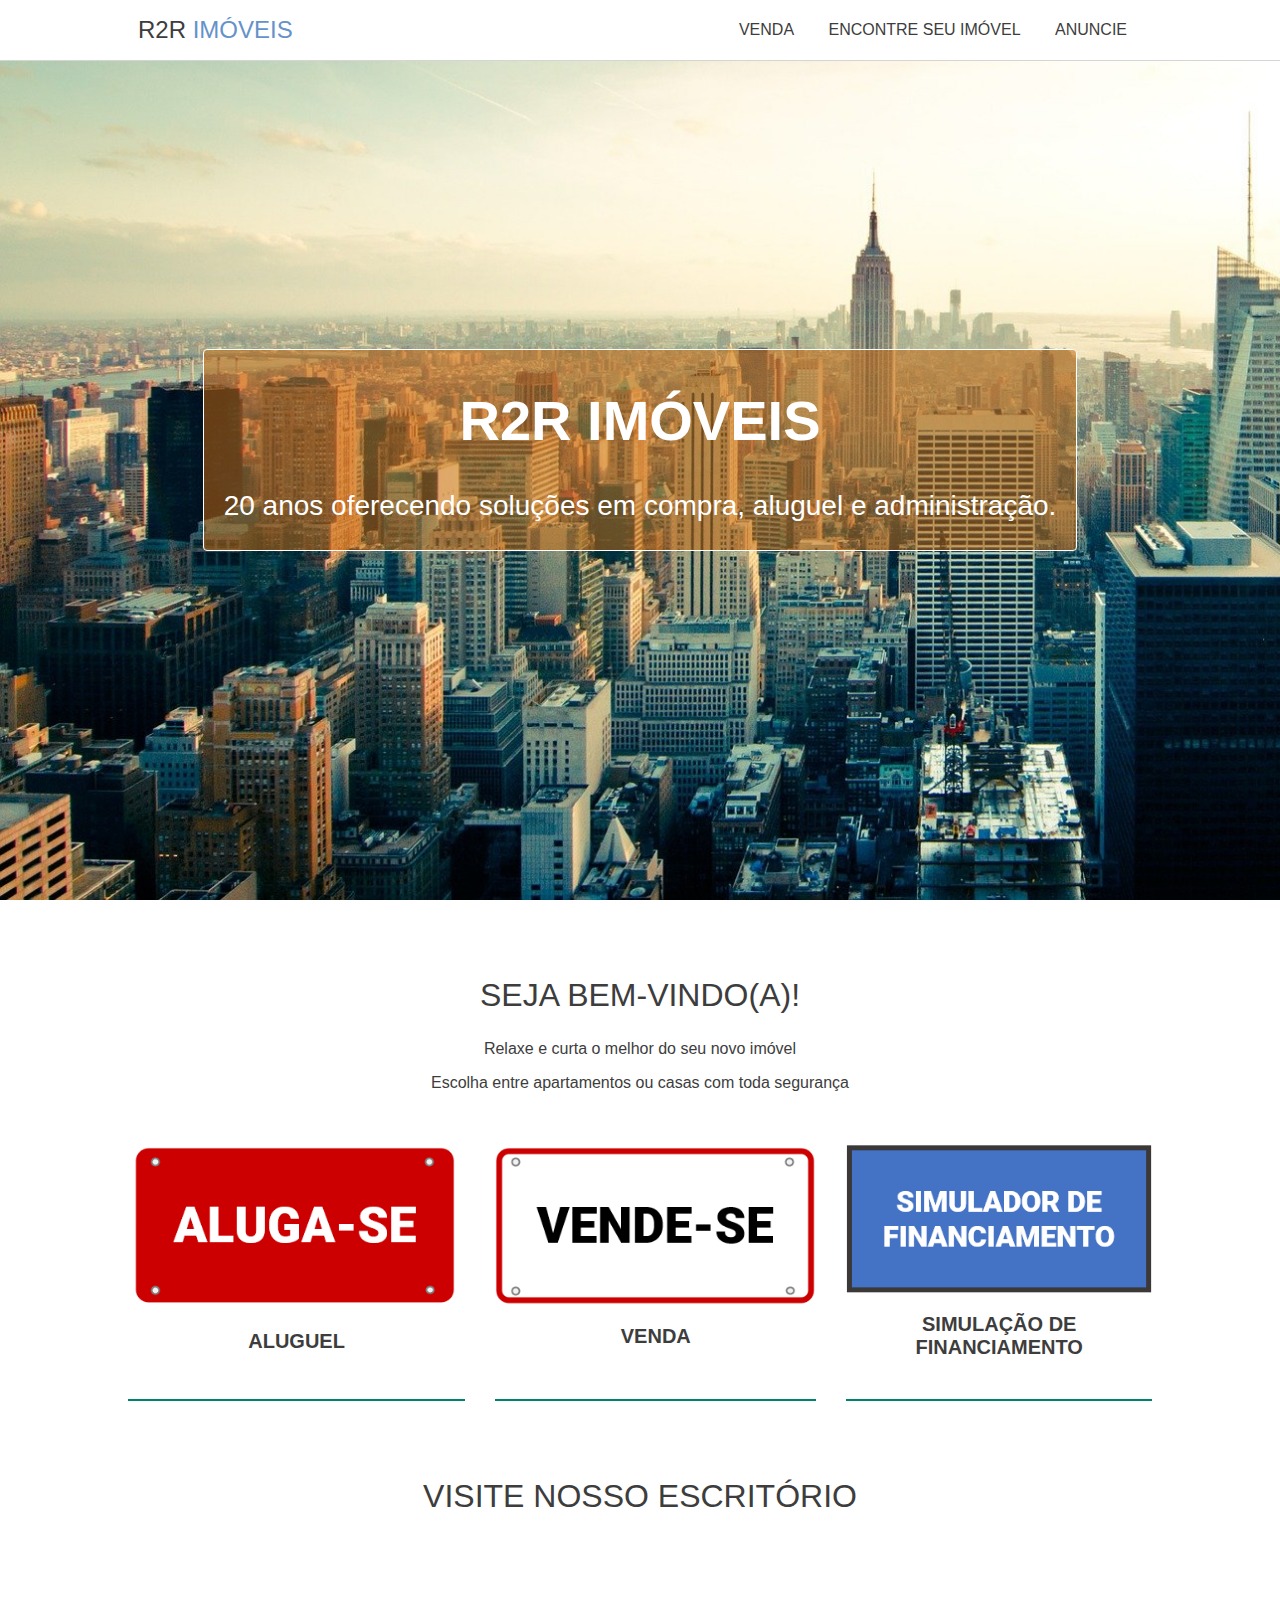
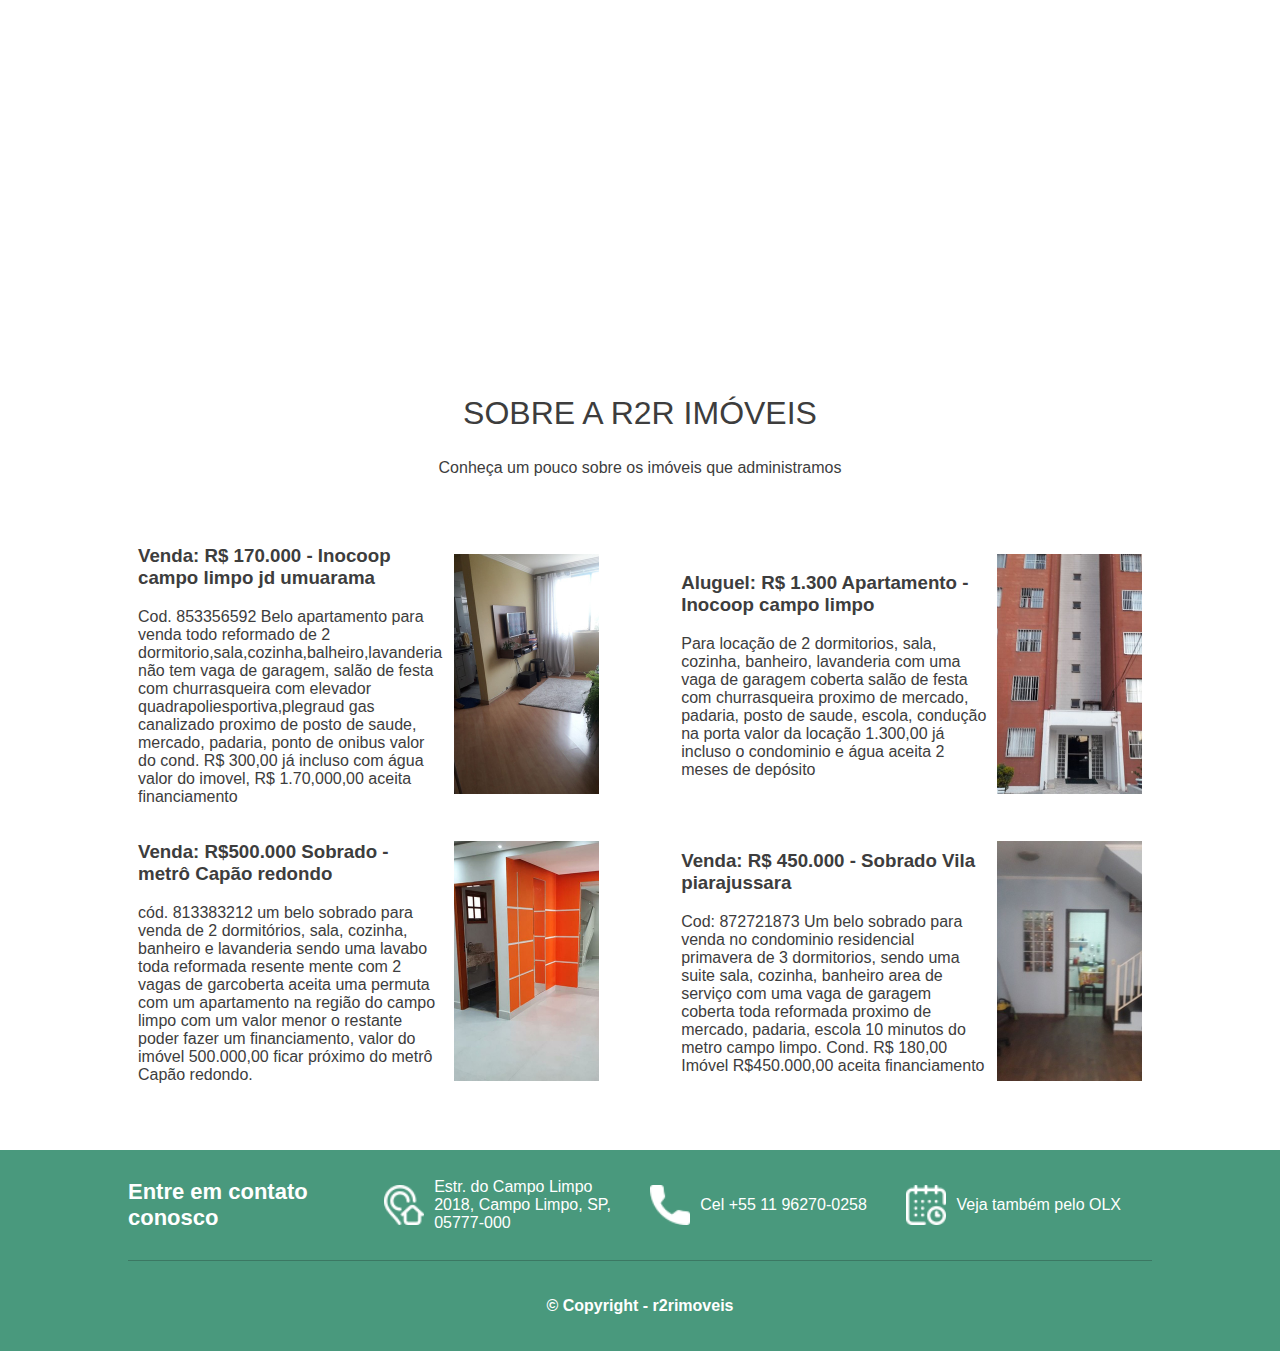
==== commit bff2478c: "Atualizacao pagina imoveis" ====
--- a/index.html
+++ b/index.html
@@ -15,7 +15,7 @@
             <a href="#" class="titulo">R2R <span>Imóveis</span></a>
             <div>
                 <a class="link" href="#sobre">Venda</a>
-                <a class="link" href="imoveis.html">Alugue</a>
+                <a class="link" href="imoveis.html">Encontre seu imóvel</a>
                 <a class="link" href="formulario.html">Anuncie</a>
             </div>
         </div>
